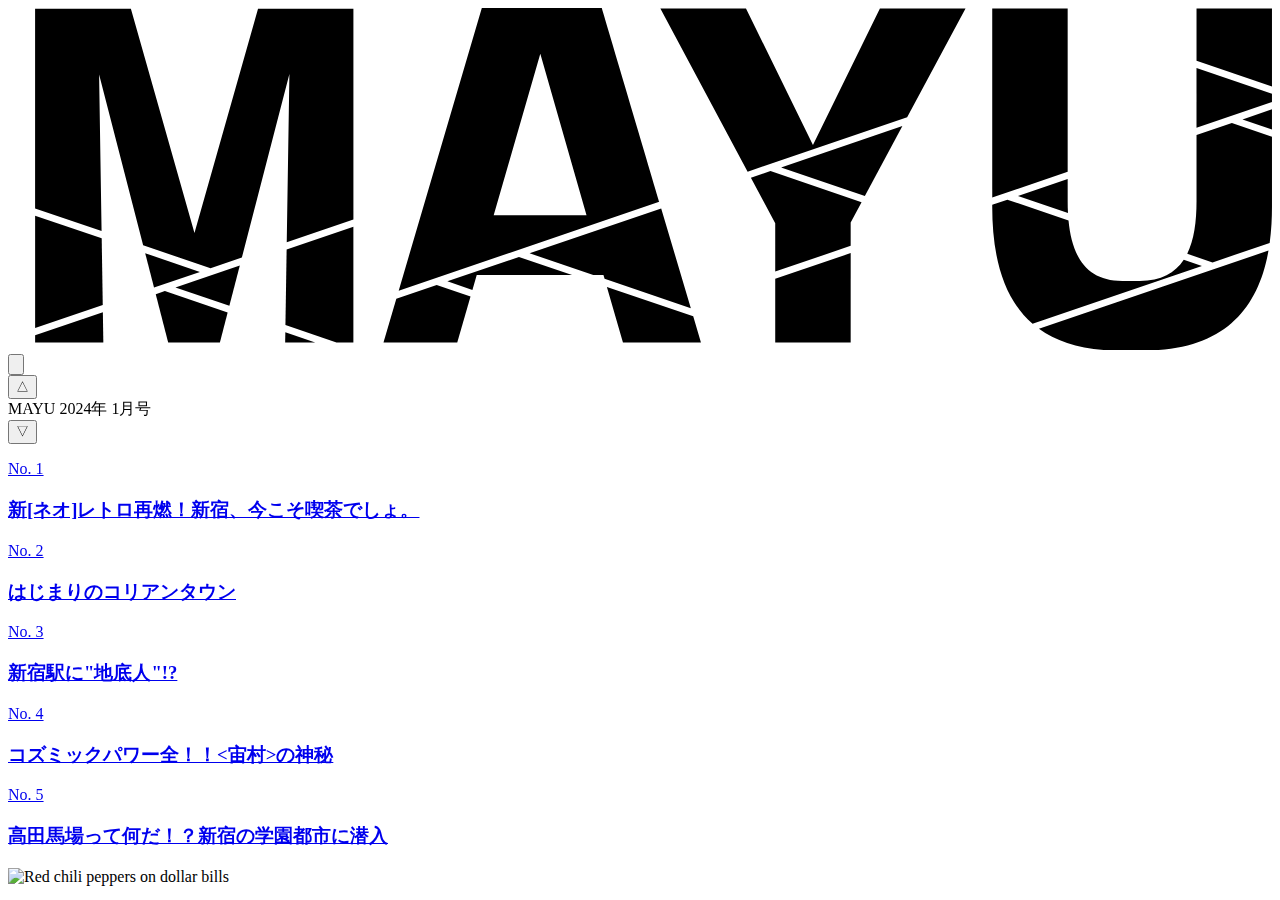
==== chi-tei.html @ 9734c928 "update" ====
<!DOCTYPE html>
<html lang="ja">
  <head>
    <meta charset="UTF-8" />
    <meta name="viewport" content="width=device-width, initial-scale=1.0" />
    <meta
      name="description"
      content="新[ネオ]レトロ再燃！新宿、今こそ喫茶でしょ。- MAYU"
    />
    <meta name="author" content="MAYU Editorial Team" />
    <meta
      name="keywords"
      content="新宿,カルチャー,ヒストリー,東京,ウェブマガジン,喫茶店"
    />
    <meta property="og:title" content="新[ネオ]レトロ再燃！新宿、今こそ喫茶でしょ。- MAYU" />
    <meta
      property="og:description"
      content="歌舞伎町 喫茶の今を巡る"
    />
    <meta property="og:type" content="article" />
    <title>新[ネオ]レトロ再燃！新宿、今こそ喫茶でしょ。- MAYU</title>
    <script src="https://cdn.tailwindcss.com"></script>
    <link rel="icon" href="/favicon/logo04.svg" type="image/svg+xml" />
    <link rel="stylesheet" href="css/style.css" />
  </head>
  <body>
    <!-- Outer container with center alignment -->
    <div class="min-h-screen flex justify-center box-border relative overflow-x-hidden">
      <!-- Main container with fixed width -->
      <div class="w-[1440px] relative bg-[url('/images/worn-dots.png')] bg-repeat bg-auto isolation">
        
        <!-- Sticky Header -->
        <header class="sticky top-0 w-full bg-white shadow-[0_4px_4px_0_rgba(0,0,0,0.25)] z-[100]">
          <!-- Main header content -->
          <div class="relative transition-colors duration-300">
            <!-- MAYU Logo and menu button container -->
            <div class="flex h-16 items-center justify-between">
              <!-- Logo and menu button content -->
              <div class="flex h-16 items-center justify-between max-w-[1350px] mx-auto">
                <!-- MAYU Logo -->
                <svg id="_レイヤー_2" 
                  class="w-[160px] h-[44px] transition-colors duration-300 fill-black mx-auto"
                  data-name="レイヤー_2"
                  xmlns="http://www.w3.org/2000/svg"
                  viewBox="0 0 1106.05 299.68"
                >
                  <g id="_レイヤー_1-2" data-name="レイヤー_1">
                    <g>
                      <polygon points="193.71 260.65 202.85 225.35 146.54 244.56 193.71 260.65"/>
                      <polygon points="137.24 247.73 129.29 250.45 140.17 292.63 185.42 292.63 192.2 266.48 137.25 247.73 137.24 247.73"/>
                      <polygon points="120.04 214.56 127.79 244.62 167.96 230.91 120.04 214.56"/>
                      <polygon points="23.71 286.47 23.71 292.63 83.43 292.63 83.01 266.23 23.71 286.47"/>
                      <polygon points="81.99 201.58 23.71 181.7 23.71 280.12 82.91 259.93 81.99 201.58"/>
                      <polygon points="242.78 277.4 287.42 292.63 302.25 292.63 302.25 191.44 243.82 211.37 242.78 277.4"/>
                      <polygon points="242.54 292.63 268.84 292.63 242.68 283.71 242.54 292.63"/>
                      <polygon points="163.17 196.94 107.53 .74 23.71 .74 23.71 175.36 81.89 195.21 79.72 58.23 118.25 207.62 177.24 227.75 204.65 218.4 246.25 57.86 243.92 205 302.25 185.1 302.25 .74 218.8 .74 163.17 196.94"/>
                      <path d="M519.58,0h-104.96l-72.74,247.37,228-77.78h0S519.58,0,519.58,0ZM425,181.37l40.8-141.31,40.43,141.31h-81.23Z"/>
                      <polygon points="571.58 175.34 456.41 214.64 512.16 233.66 521.06 233.66 522.04 237.03 597.52 262.78 571.58 175.34"/>
                      <polygon points="524.07 244.06 537.81 291.52 538.13 292.63 606.37 292.63 599.61 269.83 524.07 244.06"/>
                      <polygon points="384.44 239.2 406.4 246.69 410.17 233.66 493.59 233.66 447.12 217.81 384.44 239.2"/>
                      <polygon points="339.81 254.42 328.57 292.63 393.11 292.63 404.73 252.46 375.14 242.37 339.81 254.42"/>
                      <polygon points="650.07 148.56 671.37 188.41 671.37 230.66 737.39 208.14 737.39 187.67 746.92 169.91 667.22 142.72 650.07 148.56"/>
                      <polygon points="671.37 292.63 737.39 292.63 737.39 214.48 671.37 237 671.37 292.63"/>
                      <polygon points="749.8 164.55 782.65 103.33 676.51 139.54 749.8 164.55"/>
                      <polygon points="704.38 119.8 645.78 .37 570.86 .37 647.21 143.2 786.81 95.57 837.9 .37 762.98 .37 704.38 119.8"/>
                      <path d="M883.8,164.53l43.74,14.92c-.18-3.35-.26-6.8-.26-10.32v-19.44l-43.48,14.84Z"/>
                      <polygon points="927.28 .37 861.26 .37 861.26 165.87 927.28 143.35 927.28 .37"/>
                      <path d="M971.04,299.68h23.37c69.61,0,99.66-36.41,108.59-87.43l-200.87,68.53c16.55,12,39.01,18.9,68.91,18.9Z"/>
                      <polygon points="1040.03 .37 1040.03 46.2 1106.05 68.72 1106.05 .37 1040.03 .37"/>
                      <path d="M1028.88,220.37c-7.59,11.54-19.77,18.48-38.55,18.48h-15.21c-31.67,0-44.14-21.64-47.1-52.9l-53.51-18.25-13.25,4.52v1.73c0,42.52,9.14,79.72,35.29,102.39l148.21-50.56-15.88-5.41Z"/>
                      <path d="M1040.03,111.22v57.91c0,17.8-2.13,33.78-8.12,45.93l22.14,7.55,49.99-17.05h0c1.39-10.09,2.01-20.67,2.01-31.61v-61.31l-35.08-11.97-30.94,10.55Z"/>
                      <polygon points="1106.05 106.3 1106.05 88.7 1080.27 97.5 1106.05 106.3"/>
                      <polygon points="1040.03 104.88 1106.05 82.36 1106.05 75.07 1040.03 52.54 1040.03 104.88"/>
                    </g>
                  </g>
                </svg>
              </div>

              <!-- Menu Button -->
              <button
                class="absolute right-0 top-1/2 -translate-y-1/2 h-[64px] p-4 bg-white transition-colors duration-300"
                aria-label="Toggle Navigation Menu"
                aria-expanded="false"
              >
                <svg
                  class="w-8 h-8 transition-colors duration-300"
                  viewBox="0 0 403.49 403.49"
                  xmlns="http://www.w3.org/2000/svg"
                  aria-hidden="true"
                  focusable="false"
                >
                  <g>
                    <rect width="403.49" height="80.7" />
                    <rect y="161.4" width="403.49" height="80.69" />
                    <rect y="322.79" width="403.49" height="80.7" />
                  </g>
                </svg>
              </button>
            </div>

            <!-- Menu overlay -->
            <div id="menuOverlay" 
                 class="absolute w-full bg-black opacity-0 invisible transition-all duration-300 ease-in-out 
                 pointer-events-none [&.active]:pointer-events-auto [&.active]:opacity-100 [&.active]:visible">
              <!-- Menu content -->
              <div class="max-h-[calc(100vh-64px)] mx-auto overflow-y-auto">
                <!-- Content wrapper -->
                <div class="min-h-[calc(100vh-64px)] flex items-center">
                  <!-- Left Side - with max-width container -->
                  <div class="w-[432px] px-16 text-white flex items-center justify-center">
                    <div class="text-center">
                      <button class="flex items-center justify-center w-[40px] h-[40px] mx-auto mb-16 transition-transform hover:scale-110">
                        <span class="text-[48px] leading-none text-white">△</span>
                      </button>
                      <div class="inline-flex whitespace-nowrap group transition-colors hover:bg-white">
                        <span class="text-[40px] font-dotgothic16 transition-colors group-hover:text-[#003BFF]">MAYU</span>
                        <span class="text-[40px] font-dotgothic16 ml-4 transition-colors group-hover:text-[#003BFF]">2024年</span>
                        <span class="text-[40px] font-dotgothic16 ml-4 transition-colors group-hover:text-[#003BFF]">1月号</span>
                      </div>
                      <button class="flex items-center justify-center w-[40px] h-[40px] mx-auto mt-16 transition-transform hover:scale-110">
                        <span class="text-[48px] leading-none text-white">▽</span>
                      </button>
                    </div>
                  </div>

                  <!-- Right Side - adjusted width -->
                  <div class="flex-1 min-h-[calc(100vh-64px)] bg-white bg-[url('/images/worn-dots.png')] bg-repeat bg-auto relative">
                    <!-- Background image container -->
                    <div class="absolute inset-0 transition-opacity duration-300">
                      <!-- Individual background images -->
                      <div class="absolute inset-0 opacity-0 transition-opacity duration-300 bg-cover bg-center bg-no-repeat [&.active]:opacity-100" 
                           data-article="1" 
                           style="background-image: url('/image/menu-visual/menu_article_01.jpg');">
                      </div>
                      <div class="absolute inset-0 opacity-0 transition-opacity duration-300 bg-cover bg-center bg-no-repeat [&.active]:opacity-100" 
                           data-article="2" 
                           style="background-image: url('/image/menu-visual/menu_article_02.jpg');">
                      </div>
                      <div class="absolute inset-0 opacity-0 transition-opacity duration-300 bg-cover bg-center bg-no-repeat [&.active]:opacity-100" 
                           data-article="3" 
                           style="background-image: url('/image/menu-visual/menu_article_03.jpg');">
                      </div>
                      <div class="absolute inset-0 opacity-0 transition-opacity duration-300 bg-cover bg-center bg-no-repeat [&.active]:opacity-100" 
                           data-article="4" 
                           style="background-image: url('/image/menu-visual/menu_article_04.jpg');">
                      </div>
                      <div class="absolute inset-0 opacity-0 transition-opacity duration-300 bg-cover bg-center bg-no-repeat [&.active]:opacity-100" 
                           data-article="5" 
                           style="background-image: url('/image/menu-visual/menu_article_05.jpg');">
                      </div>
                    </div>

                    <!-- Inner content with padding -->
                    <div class="py-12 px-8 relative z-10 h-[600px]">
                      <div class="articles-wrapper relative">
                        <!-- Article 1 -->
                        <div class="article-item absolute w-full transition-all duration-300" 
                             style="top: 0;"
                             data-article="1">
                          <a href="/articles/neo-retro-coffee.html" 
                             class="inline-block group cursor-pointer" 
                             data-hover-trigger="1">
                            <p class="text-[20px] mb-4">
                              <span class="bg-black text-white inline-block px-2 transition-colors group-hover:bg-white group-hover:text-[#003BFF]">No. 1</span>
                            </p>
                            <h3 class="text-[32px] font-dotgothic16 text-white bg-black inline-block transition-colors group-hover:bg-white group-hover:text-[#003BFF]">
                              新[ネオ]レトロ再燃！新宿、今こそ喫茶でしょ。
                            </h3>
                          </a>
                        </div>

                        <!-- Article 2 -->
                        <div class="article-item absolute w-full transition-all duration-300" 
                             style="top: 168px;"
                             data-article="2">
                          <a href="/articles/korean-town.html" 
                             class="inline-block group cursor-pointer" 
                             data-hover-trigger="2">
                            <p class="text-[20px] mb-4">
                              <span class="bg-black text-white inline-block px-2 transition-colors group-hover:bg-white group-hover:text-[#003BFF]">No. 2</span>
                            </p>
                            <h3 class="text-[32px] font-dotgothic16 text-white bg-black inline-block transition-colors group-hover:bg-white group-hover:text-[#003BFF]">
                              はじまりのコリアンタウン
                            </h3>
                          </a>
                        </div>

                        <!-- Article 3 -->
                        <div class="article-item absolute w-full transition-all duration-300" 
                             style="top: 336px;"
                             data-article="3">
                          <a href="/articles/underground-people.html" 
                             class="inline-block group cursor-pointer" 
                             data-hover-trigger="3">
                            <p class="text-[20px] mb-4">
                              <span class="bg-black text-white inline-block px-2 transition-colors group-hover:bg-white group-hover:text-[#003BFF]">No. 3</span>
                            </p>
                            <h3 class="text-[32px] font-dotgothic16 text-white bg-black inline-block transition-colors group-hover:bg-white group-hover:text-[#003BFF]">
                              新宿駅に"地底人"!?
                            </h3>
                          </a>
                        </div>

                        <!-- Article 4 -->
                        <div class="article-item absolute w-full transition-all duration-300" 
                             style="top: 504px;"
                             data-article="4">
                          <a href="/articles/cosmic-power.html" 
                             class="inline-block group cursor-pointer" 
                             data-hover-trigger="4">
                            <p class="text-[20px] mb-4">
                              <span class="bg-black text-white inline-block px-2 transition-colors group-hover:bg-white group-hover:text-[#003BFF]">No. 4</span>
                            </p>
                            <h3 class="text-[32px] font-dotgothic16 text-white bg-black inline-block transition-colors group-hover:bg-white group-hover:text-[#003BFF]">
                              コズミックパワー全！！<宙村>の神秘
                            </h3>
                          </a>
                        </div>

                        <!-- Article 5 -->
                        <div class="article-item absolute w-full transition-all duration-300 opacity-0 pointer-events-none hidden" 
                             style="top: 504px;"
                             data-article="5" 
                             id="article5">
                          <a href="/articles/takadanobaba.html" 
                             class="inline-block group cursor-pointer" 
                             data-hover-trigger="5">
                            <p class="text-[20px] mb-4">
                              <span class="bg-black text-white inline-block px-2 transition-colors group-hover:bg-white group-hover:text-[#003BFF]">No. 5</span>
                            </p>
                            <h3 class="text-[32px] font-dotgothic16 text-white bg-black inline-block transition-colors group-hover:bg-white group-hover:text-[#003BFF]">
                              高田馬場って何だ！？新宿の学園都市に潜入
                            </h3>
                          </a>
                        </div>
                      </div>
                    </div>
                  </div>
                </div>
              </div>
            </div>
          </div>
        </header>

        <!-- Hero Section -->
        <section class="w-[1440px] relative" aria-label="Hero Banner">
          <div class="relative w-full h-[664px]">
            <img 
              src="/images/hero-image.jpg" 
              alt="Red chili peppers on dollar bills" 
              class="w-full h-full object-cover"
            />
            <!-- Hero content overlay -->
            <div class="absolute inset-0 bg-black/50">
              <!-- Hero content will go here -->
            </div>
          </div>
        </section>

        <!-- Main Content -->
        <main class="mt-4">
          <!-- Content sections will be added here based on your spacing requirements -->
        </main>

      </div>
    </div>
    <!-- JS -->
    <script src="js/dropdown-menu.js"></script>
  </body>
</html>
---- css/style.css ----
@import url('https://fonts.googleapis.com/css2?family=DotGothic16&display=swap');

.dotgothic16-regular {
    font-family: "DotGothic16", serif;
    font-weight: 400;
    font-style: normal;
}

.menu-open {
  overflow: hidden;
}

#menuOverlay {
  backface-visibility: hidden;
  -webkit-backface-visibility: hidden;
}

/* Optional: Add smooth scrolling to the menu content */
#menuOverlay .max-w-\[1440px\] {
  scrollbar-width: thin;
  scrollbar-color: rgba(255, 255, 255, 0.3) transparent;
}

#menuOverlay .max-w-\[1440px\]::-webkit-scrollbar {
  width: 6px;
}

#menuOverlay .max-w-\[1440px\]::-webkit-scrollbar-track {
  background: transparent;
}

#menuOverlay .max-w-\[1440px\]::-webkit-scrollbar-thumb {
  background-color: rgba(255, 255, 255, 0.3);
  border-radius: 3px;
}
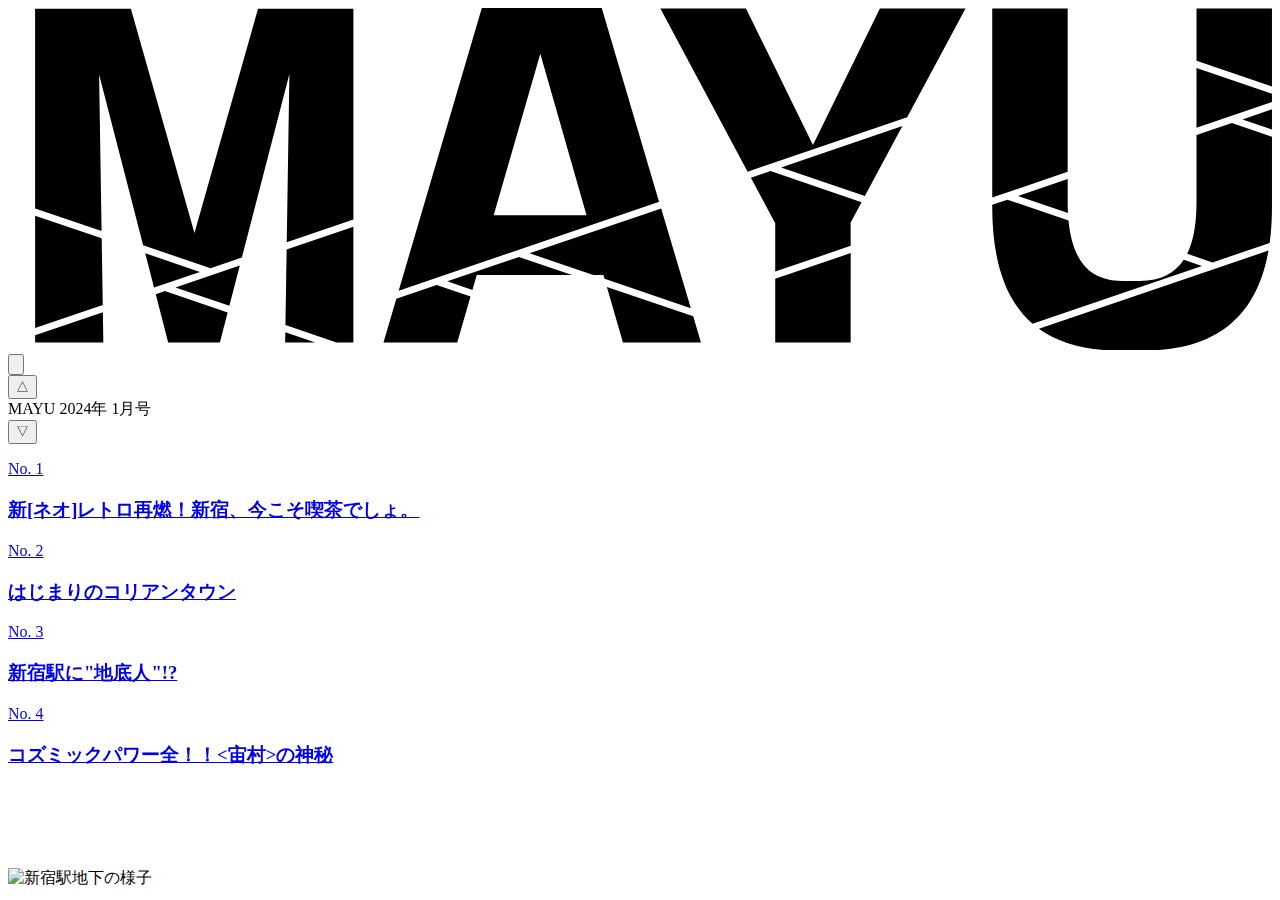
==== commit f080e27d: "update" ====
--- a/chi-tei.html
+++ b/chi-tei.html
@@ -5,20 +5,20 @@
     <meta name="viewport" content="width=device-width, initial-scale=1.0" />
     <meta
       name="description"
-      content="新[ネオ]レトロ再燃！新宿、今こそ喫茶でしょ。- MAYU"
+      content="新宿駅に"地底人"!? - MAYU"
     />
     <meta name="author" content="MAYU Editorial Team" />
     <meta
       name="keywords"
-      content="新宿,カルチャー,ヒストリー,東京,ウェブマガジン,喫茶店"
+      content="新宿,カルチャー,ヒストリー,東京,ウェブマガジン,地底人,新宿駅"
     />
-    <meta property="og:title" content="新[ネオ]レトロ再燃！新宿、今こそ喫茶でしょ。- MAYU" />
+    <meta property="og:title" content="新宿駅に"地底人"!? - MAYU" />
     <meta
       property="og:description"
-      content="歌舞伎町 喫茶の今を巡る"
+      content="60'sヒッピー族と�ーテン族と新宿の地下"
     />
     <meta property="og:type" content="article" />
-    <title>新[ネオ]レトロ再燃！新宿、今こそ喫茶でしょ。- MAYU</title>
+    <title>新宿駅に"地底人"!? - MAYU</title>
     <script src="https://cdn.tailwindcss.com"></script>
     <link rel="icon" href="/favicon/logo04.svg" type="image/svg+xml" />
     <link rel="stylesheet" href="css/style.css" />
@@ -157,7 +157,7 @@
                         <div class="article-item absolute w-full transition-all duration-300" 
                              style="top: 0;"
                              data-article="1">
-                          <a href="/articles/neo-retro-coffee.html" 
+                          <a href="/neo-retro.html" 
                              class="inline-block group cursor-pointer" 
                              data-hover-trigger="1">
                             <p class="text-[20px] mb-4">
@@ -173,7 +173,7 @@
                         <div class="article-item absolute w-full transition-all duration-300" 
                              style="top: 168px;"
                              data-article="2">
-                          <a href="/articles/korean-town.html" 
+                          <a href="/shin-okubo.html" 
                              class="inline-block group cursor-pointer" 
                              data-hover-trigger="2">
                             <p class="text-[20px] mb-4">
@@ -189,7 +189,7 @@
                         <div class="article-item absolute w-full transition-all duration-300" 
                              style="top: 336px;"
                              data-article="3">
-                          <a href="/articles/underground-people.html" 
+                          <a href="/chi-tei.html" 
                              class="inline-block group cursor-pointer" 
                              data-hover-trigger="3">
                             <p class="text-[20px] mb-4">
@@ -205,7 +205,7 @@
                         <div class="article-item absolute w-full transition-all duration-300" 
                              style="top: 504px;"
                              data-article="4">
-                          <a href="/articles/cosmic-power.html" 
+                          <a href="/uju-mura.html" 
                              class="inline-block group cursor-pointer" 
                              data-hover-trigger="4">
                             <p class="text-[20px] mb-4">
@@ -222,7 +222,7 @@
                              style="top: 504px;"
                              data-article="5" 
                              id="article5">
-                          <a href="/articles/takadanobaba.html" 
+                          <a href="/takadanobaba.html" 
                              class="inline-block group cursor-pointer" 
                              data-hover-trigger="5">
                             <p class="text-[20px] mb-4">
@@ -246,8 +246,8 @@
         <section class="w-[1440px] relative" aria-label="Hero Banner">
           <div class="relative w-full h-[664px]">
             <img 
-              src="/images/hero-image.jpg" 
-              alt="Red chili peppers on dollar bills" 
+              src="/images/chi-tei/hero.jpg" 
+              alt="新宿駅地下の様子" 
               class="w-full h-full object-cover"
             />
             <!-- Hero content overlay -->
--- a/css/style.css
+++ b/css/style.css
@@ -1,4 +1,8 @@
 @import url('https://fonts.googleapis.com/css2?family=DotGothic16&display=swap');
+
+* {
+  box-sizing: border-box;
+}
 
 .dotgothic16-regular {
     font-family: "DotGothic16", serif;
@@ -32,4 +36,18 @@
 #menuOverlay .max-w-\[1440px\]::-webkit-scrollbar-thumb {
   background-color: rgba(255, 255, 255, 0.3);
   border-radius: 3px;
+}
+
+/* Update the current page styles */
+.current-page-style {
+  background-color: white !important;
+  color: #003BFF !important;
+}
+
+[data-article].current-page {
+  opacity: 1;
+}
+
+[data-article].active {
+  opacity: 1;
 }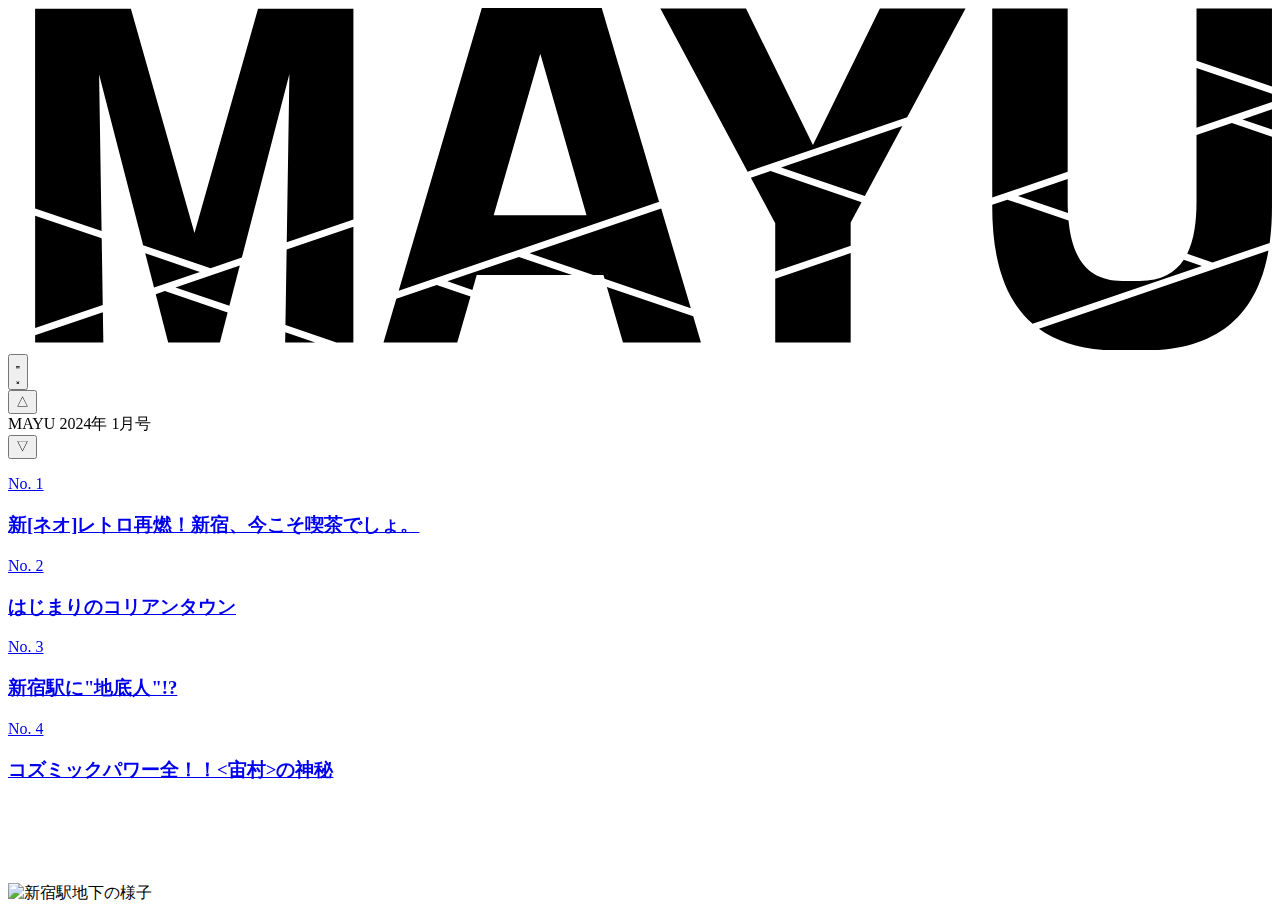
==== commit c95075b0: "update" ====
--- a/chi-tei.html
+++ b/chi-tei.html
@@ -82,8 +82,9 @@
                 aria-label="Toggle Navigation Menu"
                 aria-expanded="false"
               >
+                <!-- Original Menu Icon -->
                 <svg
-                  class="w-8 h-8 transition-colors duration-300"
+                  class="w-8 h-8 transition-colors duration-300 fill-black menu-icon"
                   viewBox="0 0 403.49 403.49"
                   xmlns="http://www.w3.org/2000/svg"
                   aria-hidden="true"
@@ -93,6 +94,22 @@
                     <rect width="403.49" height="80.7" />
                     <rect y="161.4" width="403.49" height="80.69" />
                     <rect y="322.79" width="403.49" height="80.7" />
+                  </g>
+                </svg>
+
+                <!-- Close Menu Icon -->
+                <svg
+                  class="w-8 h-8 transition-colors duration-300 fill-black menu-close-icon hidden"
+                  viewBox="0 0 403.49 403.49"
+                  xmlns="http://www.w3.org/2000/svg"
+                  aria-hidden="true"
+                  focusable="false"
+                >
+                  <g>
+                    <g>
+                      <rect x="161.39" y="0" width="80.7" height="403.49" transform="translate(-83.57 201.74) rotate(-45)"/>
+                      <rect x="0" y="161.39" width="403.49" height="80.7" transform="translate(-83.57 201.74) rotate(-45)"/>
+                    </g>
                   </g>
                 </svg>
               </button>
@@ -155,15 +172,20 @@
                       <div class="articles-wrapper relative">
                         <!-- Article 1 -->
                         <div class="article-item absolute w-full transition-all duration-300" 
-                             style="top: 0;"
+                             style="top: 0"
                              data-article="1">
                           <a href="/neo-retro.html" 
-                             class="inline-block group cursor-pointer" 
+                             class="inline-block group cursor-pointer transition-all duration-300"
+                             data-article-page="neo-retro"
                              data-hover-trigger="1">
                             <p class="text-[20px] mb-4">
-                              <span class="bg-black text-white inline-block px-2 transition-colors group-hover:bg-white group-hover:text-[#003BFF]">No. 1</span>
-                            </p>
-                            <h3 class="text-[32px] font-dotgothic16 text-white bg-black inline-block transition-colors group-hover:bg-white group-hover:text-[#003BFF]">
+                              <span class="bg-black text-white inline-block px-2 transition-colors 
+                                           group-hover:bg-white group-hover:text-[#003BFF]">
+                                No. 1
+                              </span>
+                            </p>
+                            <h3 class="text-[32px] font-dotgothic16 text-white bg-black inline-block 
+                                       transition-colors group-hover:bg-white group-hover:text-[#003BFF]">
                               新[ネオ]レトロ再燃！新宿、今こそ喫茶でしょ。
                             </h3>
                           </a>
@@ -171,10 +193,11 @@
 
                         <!-- Article 2 -->
                         <div class="article-item absolute w-full transition-all duration-300" 
-                             style="top: 168px;"
+                             style="top: 168px"
                              data-article="2">
                           <a href="/shin-okubo.html" 
-                             class="inline-block group cursor-pointer" 
+                             class="inline-block group cursor-pointer transition-all duration-300"
+                             data-article-page="shin-okubo"
                              data-hover-trigger="2">
                             <p class="text-[20px] mb-4">
                               <span class="bg-black text-white inline-block px-2 transition-colors group-hover:bg-white group-hover:text-[#003BFF]">No. 2</span>
@@ -187,10 +210,11 @@
 
                         <!-- Article 3 -->
                         <div class="article-item absolute w-full transition-all duration-300" 
-                             style="top: 336px;"
+                             style="top: 336px"
                              data-article="3">
                           <a href="/chi-tei.html" 
-                             class="inline-block group cursor-pointer" 
+                             class="inline-block group cursor-pointer transition-all duration-300"
+                             data-article-page="chi-tei"
                              data-hover-trigger="3">
                             <p class="text-[20px] mb-4">
                               <span class="bg-black text-white inline-block px-2 transition-colors group-hover:bg-white group-hover:text-[#003BFF]">No. 3</span>
@@ -203,10 +227,11 @@
 
                         <!-- Article 4 -->
                         <div class="article-item absolute w-full transition-all duration-300" 
-                             style="top: 504px;"
+                             style="top: 504px"
                              data-article="4">
                           <a href="/uju-mura.html" 
-                             class="inline-block group cursor-pointer" 
+                             class="inline-block group cursor-pointer transition-all duration-300"
+                             data-article-page="uju-mura"
                              data-hover-trigger="4">
                             <p class="text-[20px] mb-4">
                               <span class="bg-black text-white inline-block px-2 transition-colors group-hover:bg-white group-hover:text-[#003BFF]">No. 4</span>
@@ -219,11 +244,12 @@
 
                         <!-- Article 5 -->
                         <div class="article-item absolute w-full transition-all duration-300 opacity-0 pointer-events-none hidden" 
-                             style="top: 504px;"
+                             style="top: 504px"
                              data-article="5" 
                              id="article5">
                           <a href="/takadanobaba.html" 
-                             class="inline-block group cursor-pointer" 
+                             class="inline-block group cursor-pointer transition-all duration-300"
+                             data-article-page="takadanobaba"
                              data-hover-trigger="5">
                             <p class="text-[20px] mb-4">
                               <span class="bg-black text-white inline-block px-2 transition-colors group-hover:bg-white group-hover:text-[#003BFF]">No. 5</span>
--- a/css/style.css
+++ b/css/style.css
@@ -38,16 +38,74 @@
   border-radius: 3px;
 }
 
-/* Update the current page styles */
-.current-page-style {
-  background-color: white !important;
-  color: #003BFF !important;
+/* Update these styles */
+.section-1-hover {
+  position: relative;
 }
 
-[data-article].current-page {
-  opacity: 1;
+/* Target both the hovered class and group-hover classes */
+.section-1-hover .right-image-container:hover ~ .text-container .dotgothic16-regular,
+.section-1-hover .right-image-container:hover [class*="group-hover"] {
+  --tw-bg-opacity: 1 !important;
+  background-color: rgb(255 255 255 / var(--tw-bg-opacity)) !important;
+  --tw-text-opacity: 1 !important;
+  color: rgb(0 59 255 / var(--tw-text-opacity)) !important;
 }
 
-[data-article].active {
+/* Ensure smooth transitions */
+.section-1-hover .dotgothic16-regular {
+  transition: all 0.3s ease;
+}
+
+.hovered {
+  background-color: white;
+  color: #003BFF;
+  transition: all 0.3s ease;
+}
+
+header {
+  transition: opacity 0.5s ease, transform 0.5s ease;
+}
+
+header.visible {
   opacity: 1;
+  transform: translate(-50%, 0);
+}
+
+.menu-overlay {
+  transition: opacity 0.3s ease, visibility 0.3s ease;
+}
+
+.menu-overlay.active {
+  opacity: 1;
+  visibility: visible;
+}
+
+/* Add SVG-specific transitions */
+#_レイヤー_2 {
+  transition: fill 0.3s ease;
+}
+
+/* Update header styles */
+header > div {
+  transition: background-color 0.3s ease;
+}
+
+/* Menu button styles */
+[aria-label="Toggle Navigation Menu"] {
+  transition: background-color 0.3s ease;
+}
+
+[aria-label="Toggle Navigation Menu"] svg {
+  transition: fill 0.3s ease;
+}
+
+/* Add to existing styles */
+.article-page [data-article-page] {
+  transition: all 0.3s ease;
+}
+
+/* Ensure no interference with carousel or other components */
+.article-page [data-article-page].pointer-events-none {
+  cursor: default;
 }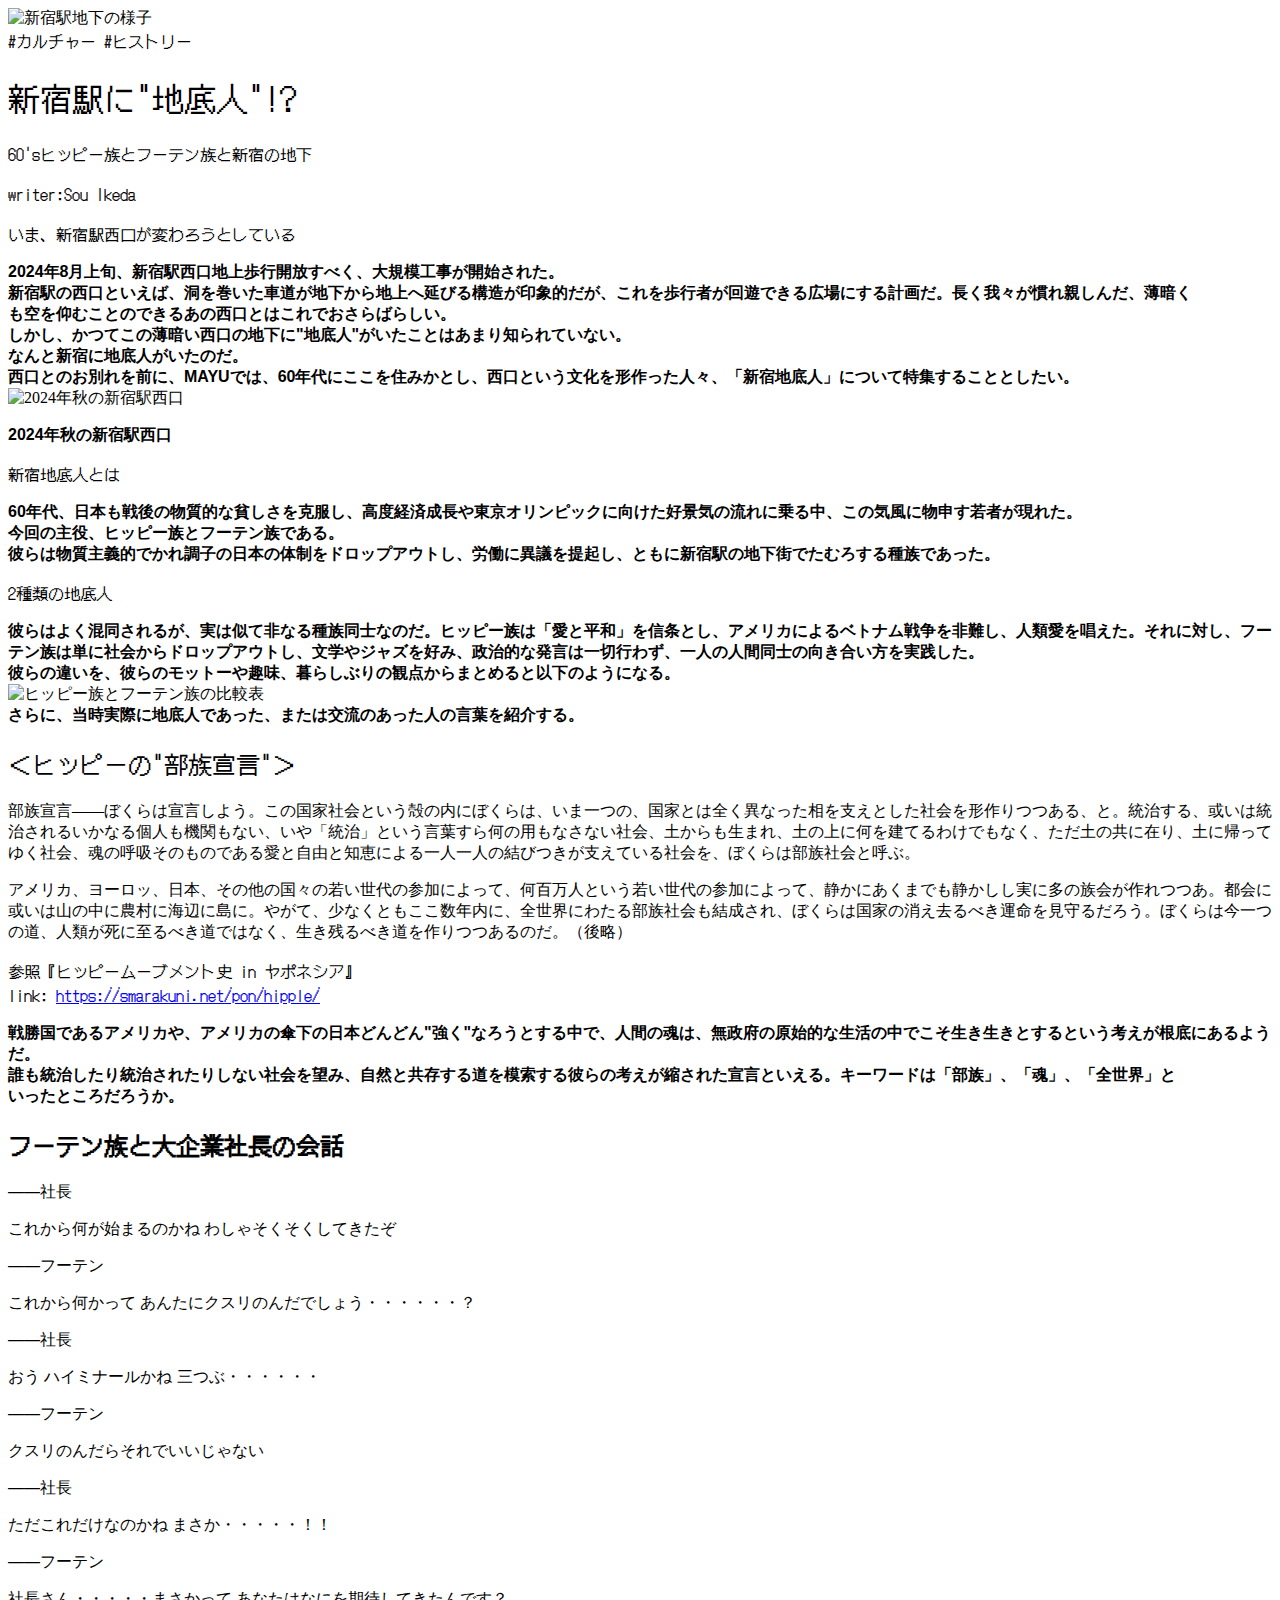
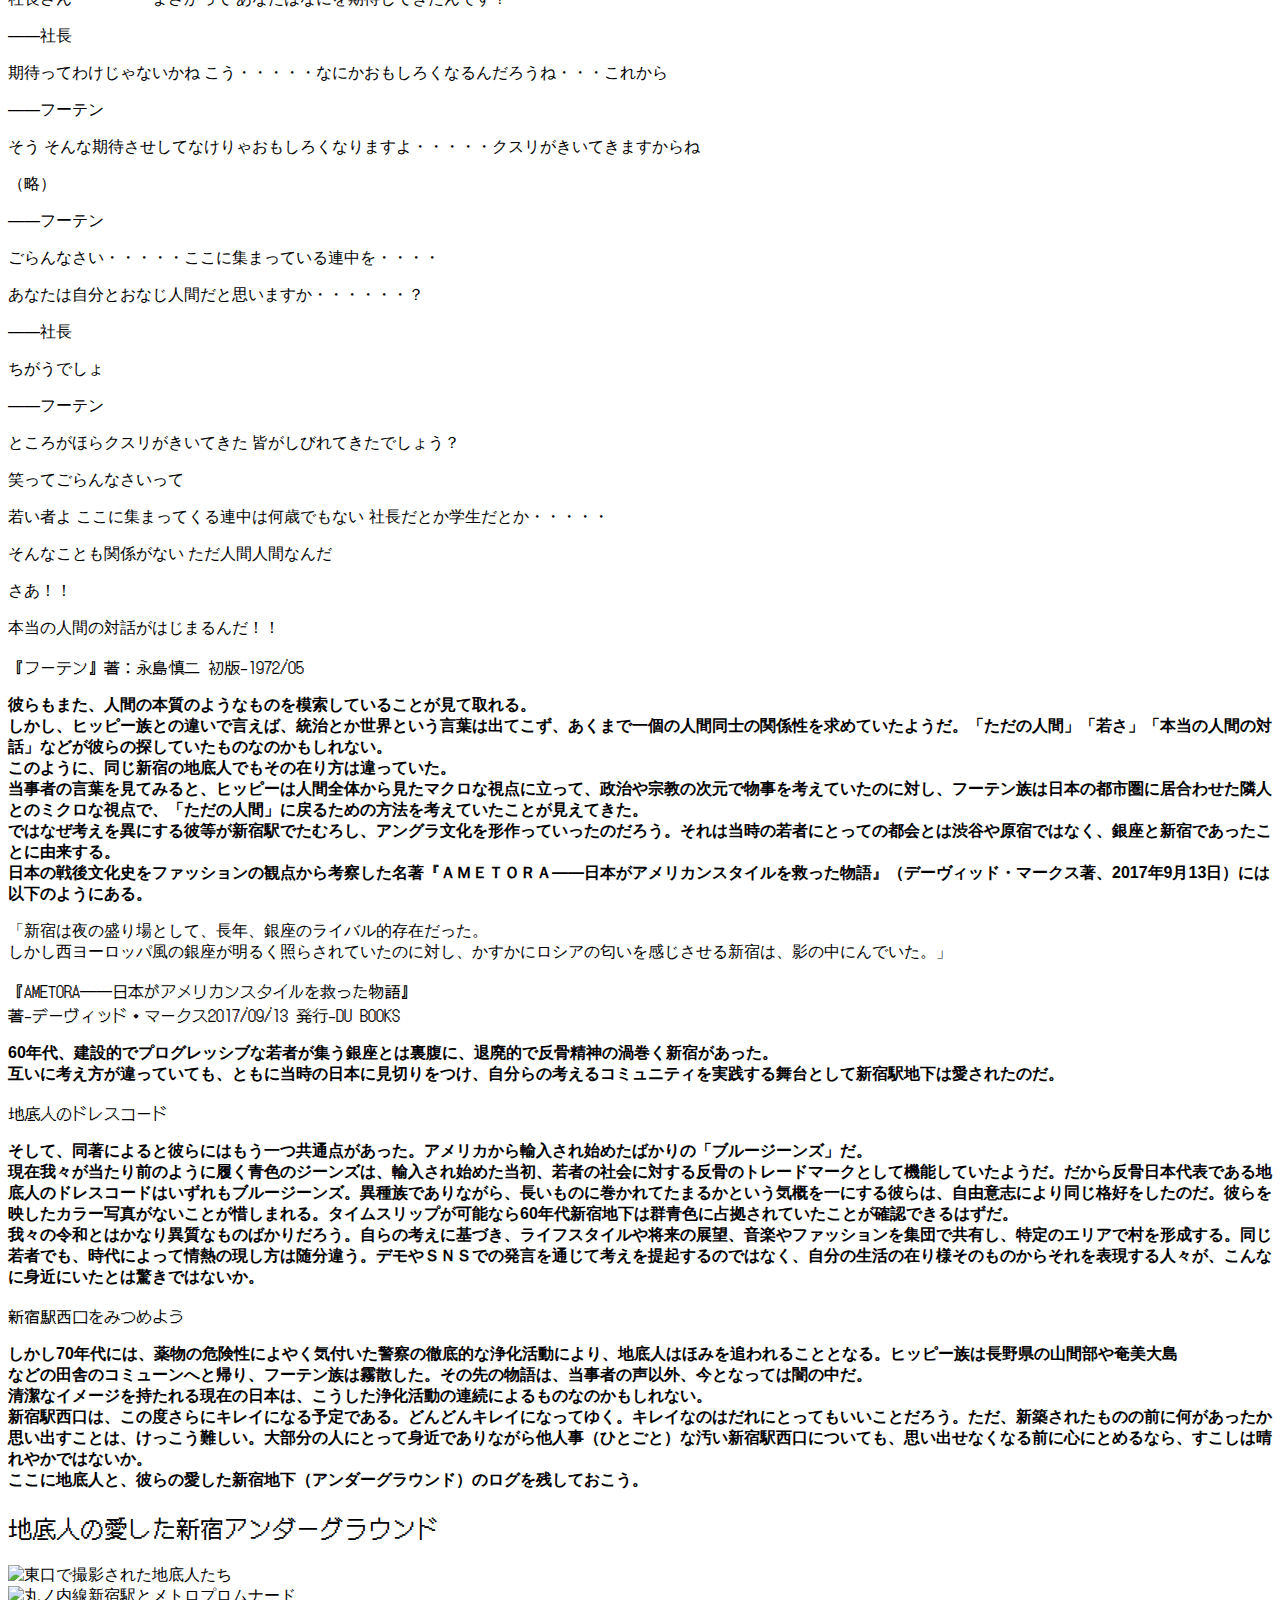
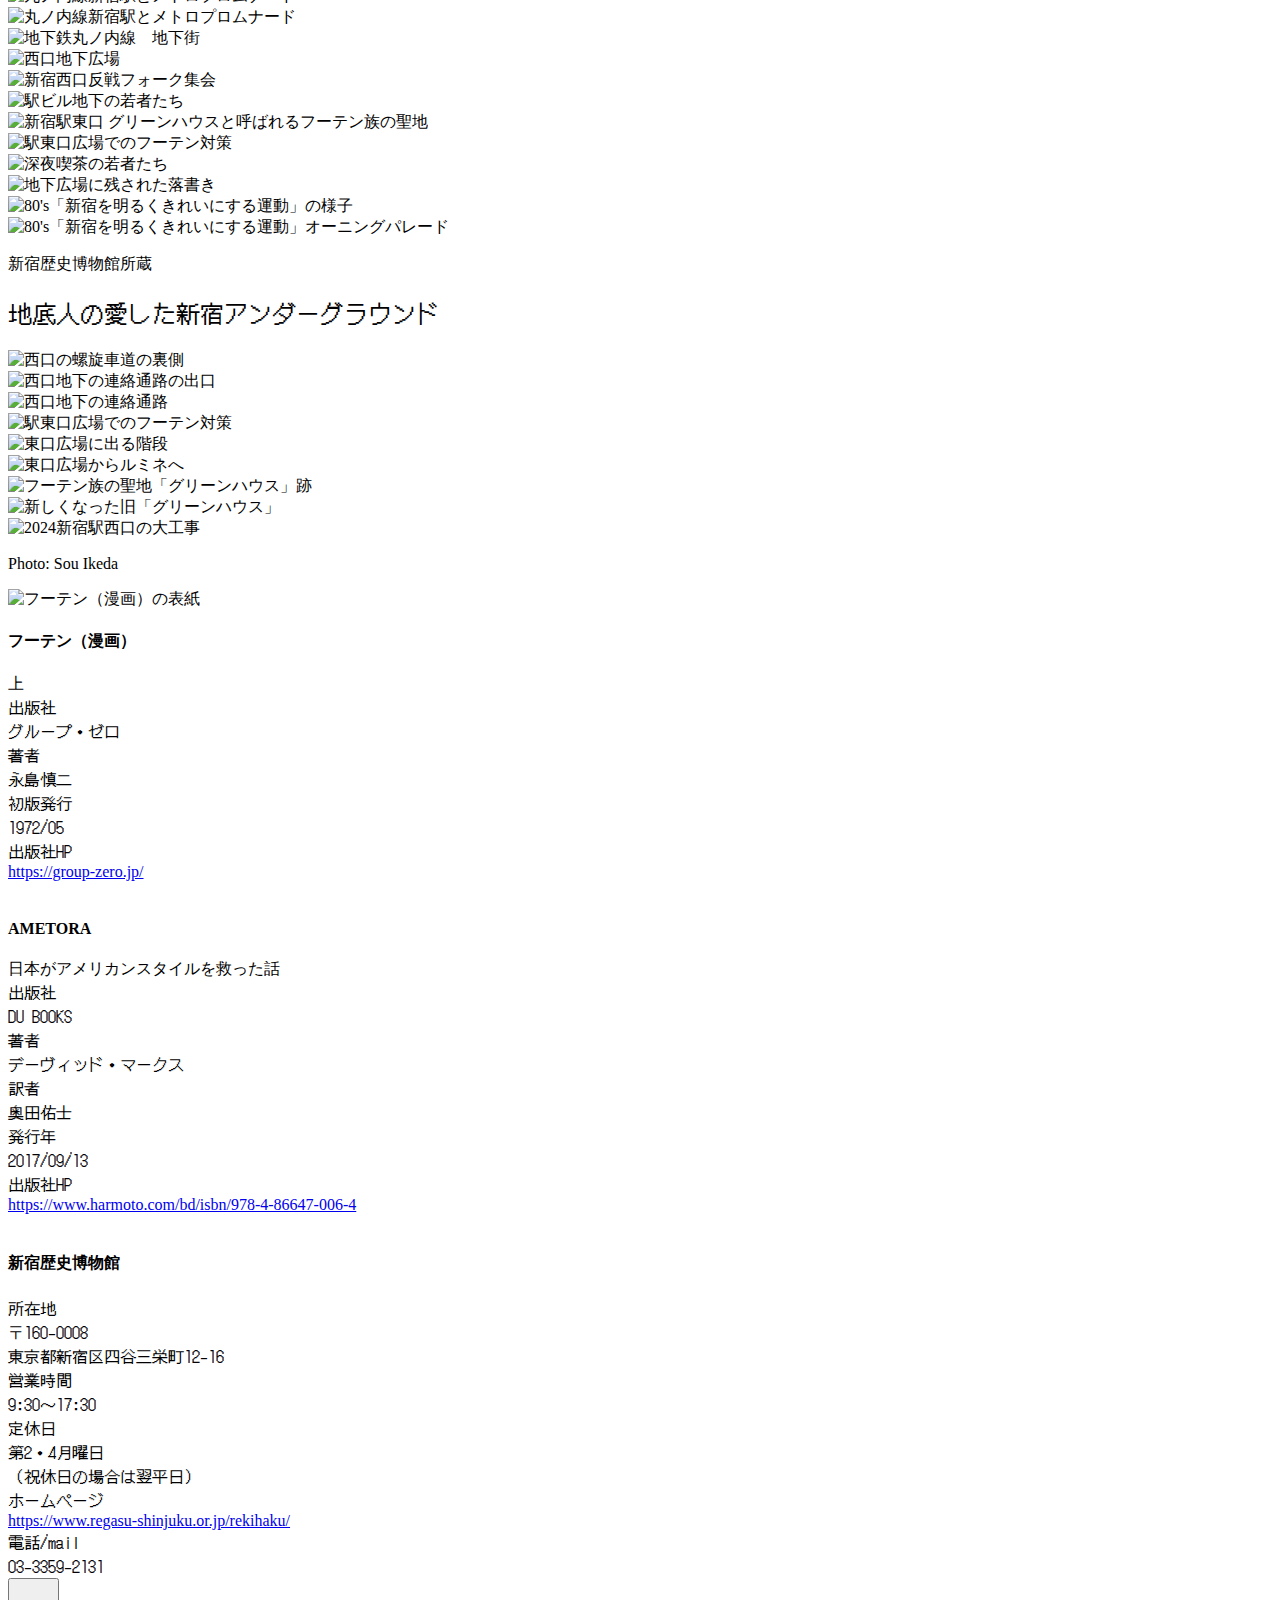
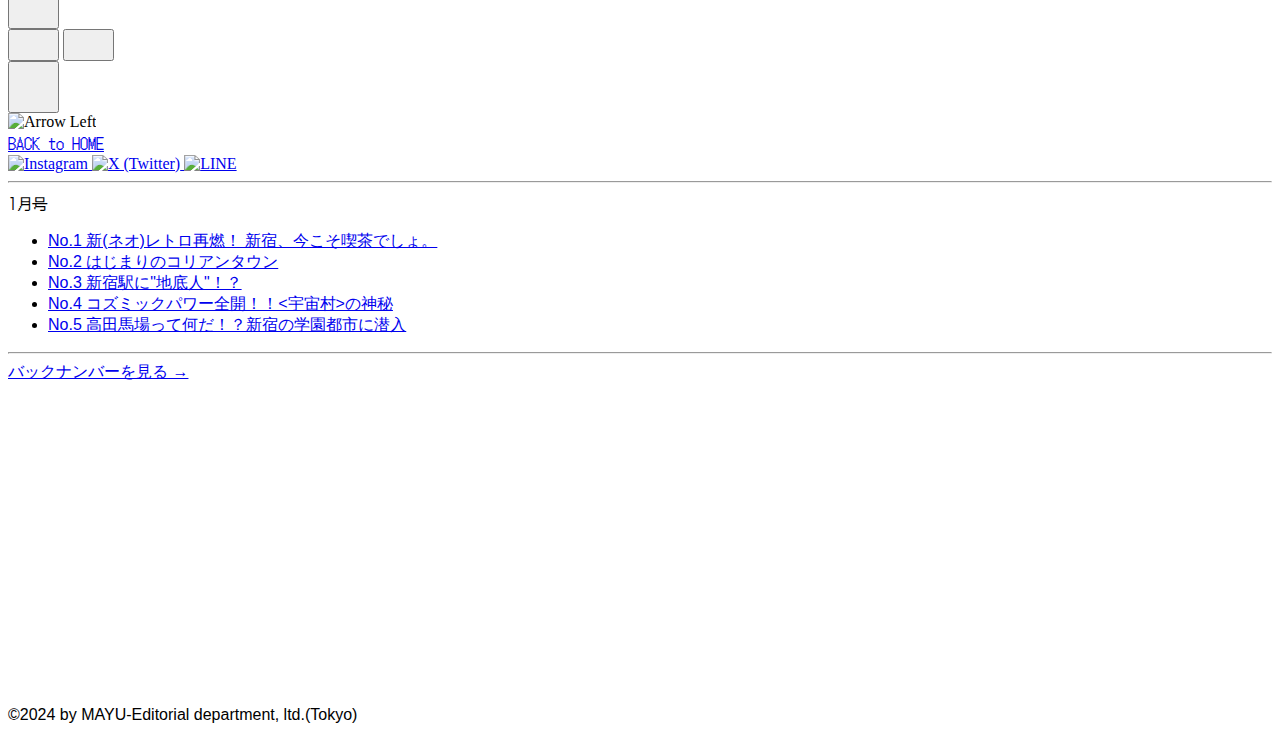
==== commit 55503a3d: "update" ====
--- a/chi-tei.html
+++ b/chi-tei.html
@@ -1,260 +1,235 @@
 <!DOCTYPE html>
 <html lang="ja">
-  <head>
-    <meta charset="UTF-8" />
-    <meta name="viewport" content="width=device-width, initial-scale=1.0" />
-    <meta
-      name="description"
-      content="新宿駅に"地底人"!? - MAYU"
-    />
-    <meta name="author" content="MAYU Editorial Team" />
-    <meta
-      name="keywords"
-      content="新宿,カルチャー,ヒストリー,東京,ウェブマガジン,地底人,新宿駅"
-    />
-    <meta property="og:title" content="新宿駅に"地底人"!? - MAYU" />
-    <meta
-      property="og:description"
-      content="60'sヒッピー族と�ーテン族と新宿の地下"
-    />
-    <meta property="og:type" content="article" />
-    <title>新宿駅に"地底人"!? - MAYU</title>
-    <script src="https://cdn.tailwindcss.com"></script>
-    <link rel="icon" href="/favicon/logo04.svg" type="image/svg+xml" />
-    <link rel="stylesheet" href="css/style.css" />
-  </head>
-  <body>
-    <!-- Outer container with center alignment -->
-    <div class="min-h-screen flex justify-center box-border relative overflow-x-hidden">
-      <!-- Main container with fixed width -->
-      <div class="w-[1440px] relative bg-[url('/images/worn-dots.png')] bg-repeat bg-auto isolation">
-        
-        <!-- Sticky Header -->
-        <header class="sticky top-0 w-full bg-white shadow-[0_4px_4px_0_rgba(0,0,0,0.25)] z-[100]">
-          <!-- Main header content -->
-          <div class="relative transition-colors duration-300">
-            <!-- MAYU Logo and menu button container -->
-            <div class="flex h-16 items-center justify-between">
-              <!-- Logo and menu button content -->
-              <div class="flex h-16 items-center justify-between max-w-[1350px] mx-auto">
-                <!-- MAYU Logo -->
-                <svg id="_レイヤー_2" 
-                  class="w-[160px] h-[44px] transition-colors duration-300 fill-black mx-auto"
-                  data-name="レイヤー_2"
-                  xmlns="http://www.w3.org/2000/svg"
-                  viewBox="0 0 1106.05 299.68"
-                >
-                  <g id="_レイヤー_1-2" data-name="レイヤー_1">
-                    <g>
-                      <polygon points="193.71 260.65 202.85 225.35 146.54 244.56 193.71 260.65"/>
-                      <polygon points="137.24 247.73 129.29 250.45 140.17 292.63 185.42 292.63 192.2 266.48 137.25 247.73 137.24 247.73"/>
-                      <polygon points="120.04 214.56 127.79 244.62 167.96 230.91 120.04 214.56"/>
-                      <polygon points="23.71 286.47 23.71 292.63 83.43 292.63 83.01 266.23 23.71 286.47"/>
-                      <polygon points="81.99 201.58 23.71 181.7 23.71 280.12 82.91 259.93 81.99 201.58"/>
-                      <polygon points="242.78 277.4 287.42 292.63 302.25 292.63 302.25 191.44 243.82 211.37 242.78 277.4"/>
-                      <polygon points="242.54 292.63 268.84 292.63 242.68 283.71 242.54 292.63"/>
-                      <polygon points="163.17 196.94 107.53 .74 23.71 .74 23.71 175.36 81.89 195.21 79.72 58.23 118.25 207.62 177.24 227.75 204.65 218.4 246.25 57.86 243.92 205 302.25 185.1 302.25 .74 218.8 .74 163.17 196.94"/>
-                      <path d="M519.58,0h-104.96l-72.74,247.37,228-77.78h0S519.58,0,519.58,0ZM425,181.37l40.8-141.31,40.43,141.31h-81.23Z"/>
-                      <polygon points="571.58 175.34 456.41 214.64 512.16 233.66 521.06 233.66 522.04 237.03 597.52 262.78 571.58 175.34"/>
-                      <polygon points="524.07 244.06 537.81 291.52 538.13 292.63 606.37 292.63 599.61 269.83 524.07 244.06"/>
-                      <polygon points="384.44 239.2 406.4 246.69 410.17 233.66 493.59 233.66 447.12 217.81 384.44 239.2"/>
-                      <polygon points="339.81 254.42 328.57 292.63 393.11 292.63 404.73 252.46 375.14 242.37 339.81 254.42"/>
-                      <polygon points="650.07 148.56 671.37 188.41 671.37 230.66 737.39 208.14 737.39 187.67 746.92 169.91 667.22 142.72 650.07 148.56"/>
-                      <polygon points="671.37 292.63 737.39 292.63 737.39 214.48 671.37 237 671.37 292.63"/>
-                      <polygon points="749.8 164.55 782.65 103.33 676.51 139.54 749.8 164.55"/>
-                      <polygon points="704.38 119.8 645.78 .37 570.86 .37 647.21 143.2 786.81 95.57 837.9 .37 762.98 .37 704.38 119.8"/>
-                      <path d="M883.8,164.53l43.74,14.92c-.18-3.35-.26-6.8-.26-10.32v-19.44l-43.48,14.84Z"/>
-                      <polygon points="927.28 .37 861.26 .37 861.26 165.87 927.28 143.35 927.28 .37"/>
-                      <path d="M971.04,299.68h23.37c69.61,0,99.66-36.41,108.59-87.43l-200.87,68.53c16.55,12,39.01,18.9,68.91,18.9Z"/>
-                      <polygon points="1040.03 .37 1040.03 46.2 1106.05 68.72 1106.05 .37 1040.03 .37"/>
-                      <path d="M1028.88,220.37c-7.59,11.54-19.77,18.48-38.55,18.48h-15.21c-31.67,0-44.14-21.64-47.1-52.9l-53.51-18.25-13.25,4.52v1.73c0,42.52,9.14,79.72,35.29,102.39l148.21-50.56-15.88-5.41Z"/>
-                      <path d="M1040.03,111.22v57.91c0,17.8-2.13,33.78-8.12,45.93l22.14,7.55,49.99-17.05h0c1.39-10.09,2.01-20.67,2.01-31.61v-61.31l-35.08-11.97-30.94,10.55Z"/>
-                      <polygon points="1106.05 106.3 1106.05 88.7 1080.27 97.5 1106.05 106.3"/>
-                      <polygon points="1040.03 104.88 1106.05 82.36 1106.05 75.07 1040.03 52.54 1040.03 104.88"/>
-                    </g>
+
+<head>
+  <meta charset="UTF-8" />
+  <meta name="viewport" content="width=device-width, initial-scale=1.0" />
+  <meta name="description" content="新宿駅に" 地底人"!? - MAYU" />
+  <meta name="author" content="MAYU Editorial Team" />
+  <meta name="keywords" content="新宿,カルチャー,ヒストリー,東京,ウェブマガジン,地底人,新宿駅" />
+  <meta property="og:title" content="新宿駅に" 地底人"!? - MAYU" />
+  <meta property="og:description" content="60'sヒッピー族とフーテン族と新宿の地下" />
+  <meta property="og:type" content="article" />
+  <title>新宿駅に"地底人"!? - MAYU</title>
+  <script src="https://cdn.tailwindcss.com"></script>
+  <link rel="icon" href="/favicon/logo04.svg" type="image/svg+xml" />
+  <link rel="stylesheet" href="css/style.css" />
+  <link rel="stylesheet" href="https://use.typekit.net/v7gothic.css">
+</head>
+
+<body>
+  <!-- Outer container with center alignment -->
+  <div class="min-h-screen flex justify-center box-border relative">
+    <!-- Main container with fixed width -->
+    <div class="w-full max-w-[1440px] relative bg-[url('/image/worn-dots.png')] bg-repeat bg-auto isolation">
+      <!-- Add this before the header -->
+      <div id="headerTrigger" class="h-1"></div>
+
+      <!-- Sticky Header -->
+      <header
+        class="fixed top-0 left-1/2 -translate-x-1/2 w-full max-w-[1440px] transform-gpu transition-all duration-500 z-[100] opacity-0 -translate-y-full bg-white shadow-[0_4px_4px_0_rgba(0,0,0,0.25)] [&.visible]:opacity-100 [&.visible]:translate-y-0">
+        <!-- Main header content -->
+        <div class="w-full max-w-[1440px] mx-auto relative">
+          <!-- MAYU Logo and menu button container -->
+          <div class="flex h-16 items-center">
+            <!-- Logo and menu button content -->
+            <div class="group flex-1 h-full flex items-center justify-start hover:bg-black transition-all duration-300">
+              <!-- MAYU Logo -->
+              <svg id="_レイヤー_2"
+                class="w-full max-w-[160px] max-h-[44px] fill-black mx-auto group-hover:fill-[#FF2F00] transition-all duration-300"
+                data-name="レイヤ_1-2" xmlns="http://www.w3.org/2000/svg" viewBox="0 0 1106.05 299.68">
+                <g id="_レイヤー_1-2" data-name="レイヤー_1">
+                  <g>
+                    <polygon points="193.71 260.65 202.85 225.35 146.54 244.56 193.71 260.65" />
+                    <polygon
+                      points="137.24 247.73 129.29 250.45 140.17 292.63 185.42 292.63 192.2 266.48 137.25 247.73 137.24 247.73" />
+                    <polygon points="120.04 214.56 127.79 244.62 167.96 230.91 120.04 214.56" />
+                    <polygon points="23.71 286.47 23.71 292.63 83.43 292.63 83.01 266.23 23.71 286.47" />
+                    <polygon points="81.99 201.58 23.71 181.7 23.71 280.12 82.91 259.93 81.99 201.58" />
+                    <polygon
+                      points="242.78 277.4 287.42 292.63 302.25 292.63 302.25 191.44 243.82 211.37 242.78 277.4" />
+                    <polygon points="242.54 292.63 268.84 292.63 242.68 283.71 242.54 292.63" />
+                    <polygon
+                      points="163.17 196.94 107.53 .74 23.71 .74 23.71 175.36 81.89 195.21 79.72 58.23 118.25 207.62 177.24 227.75 204.65 218.4 246.25 57.86 243.92 205 302.25 185.1 302.25 .74 218.8 .74 163.17 196.94" />
+                    <path
+                      d="M519.58,0h-104.96l-72.74,247.37,228-77.78h0S519.58,0,519.58,0ZM425,181.37l40.8-141.31,40.43,141.31h-81.23Z" />
+                    <polygon
+                      points="571.58 175.34 456.41 214.64 512.16 233.66 521.06 233.66 522.04 237.03 597.52 262.78 571.58 175.34" />
+                    <polygon
+                      points="524.07 244.06 537.81 291.52 538.13 292.63 606.37 292.63 599.61 269.83 524.07 244.06" />
+                    <polygon
+                      points="384.44 239.2 406.4 246.69 410.17 233.66 493.59 233.66 447.12 217.81 384.44 239.2" />
+                    <polygon
+                      points="339.81 254.42 328.57 292.63 393.11 292.63 404.73 252.46 375.14 242.37 339.81 254.42" />
+                    <polygon
+                      points="650.07 148.56 671.37 188.41 671.37 230.66 737.39 208.14 737.39 187.67 746.92 169.91 667.22 142.72 650.07 148.56" />
+                    <polygon points="671.37 292.63 737.39 292.63 737.39 214.48 671.37 237 671.37 292.63" />
+                    <polygon points="749.8 164.55 782.65 103.33 676.51 139.54 749.8 164.55" />
+                    <polygon
+                      points="704.38 119.8 645.78 .37 570.86 .37 647.21 143.2 786.81 95.57 837.9 .37 762.98 .37 704.38 119.8" />
+                    <path d="M883.8,164.53l43.74,14.92c-.18-3.35-.26-6.8-.26-10.32v-19.44l-43.48,14.84Z" />
+                    <polygon points="927.28 .37 861.26 .37 861.26 165.87 927.28 143.35 927.28 .37" />
+                    <path
+                      d="M971.04,299.68h23.37c69.61,0,99.66-36.41,108.59-87.43l-200.87,68.53c16.55,12,39.01,18.9,68.91,18.9Z" />
+                    <polygon points="1040.03 .37 1040.03 46.2 1106.05 68.72 1106.05 .37 1040.03 .37" />
+                    <path
+                      d="M1028.88,220.37c-7.59,11.54-19.77,18.48-38.55,18.48h-15.21c-31.67,0-44.14-21.64-47.1-52.9l-53.51-18.25-13.25,4.52v1.73c0,42.52,9.14,79.72,35.29,102.39l148.21-50.56-15.88-5.41Z" />
+                    <path
+                      d="M1040.03,111.22v57.91c0,17.8-2.13,33.78-8.12,45.93l22.14,7.55,49.99-17.05h0c1.39-10.09,2.01-20.67,2.01-31.61v-61.31l-35.08-11.97-30.94,10.55Z" />
+                    <polygon points="1106.05 106.3 1106.05 88.7 1080.27 97.5 1106.05 106.3" />
+                    <polygon points="1040.03 104.88 1106.05 82.36 1106.05 75.07 1040.03 52.54 1040.03 104.88" />
                   </g>
-                </svg>
-              </div>
-
-              <!-- Menu Button -->
-              <button
-                class="absolute right-0 top-1/2 -translate-y-1/2 h-[64px] p-4 bg-white transition-colors duration-300"
-                aria-label="Toggle Navigation Menu"
-                aria-expanded="false"
-              >
-                <!-- Original Menu Icon -->
-                <svg
-                  class="w-8 h-8 transition-colors duration-300 fill-black menu-icon"
-                  viewBox="0 0 403.49 403.49"
-                  xmlns="http://www.w3.org/2000/svg"
-                  aria-hidden="true"
-                  focusable="false"
-                >
-                  <g>
-                    <rect width="403.49" height="80.7" />
-                    <rect y="161.4" width="403.49" height="80.69" />
-                    <rect y="322.79" width="403.49" height="80.7" />
-                  </g>
-                </svg>
-
-                <!-- Close Menu Icon -->
-                <svg
-                  class="w-8 h-8 transition-colors duration-300 fill-black menu-close-icon hidden"
-                  viewBox="0 0 403.49 403.49"
-                  xmlns="http://www.w3.org/2000/svg"
-                  aria-hidden="true"
-                  focusable="false"
-                >
-                  <g>
-                    <g>
-                      <rect x="161.39" y="0" width="80.7" height="403.49" transform="translate(-83.57 201.74) rotate(-45)"/>
-                      <rect x="0" y="161.39" width="403.49" height="80.7" transform="translate(-83.57 201.74) rotate(-45)"/>
-                    </g>
-                  </g>
-                </svg>
-              </button>
-            </div>
-
-            <!-- Menu overlay -->
-            <div id="menuOverlay" 
-                 class="absolute w-full bg-black opacity-0 invisible transition-all duration-300 ease-in-out 
-                 pointer-events-none [&.active]:pointer-events-auto [&.active]:opacity-100 [&.active]:visible">
-              <!-- Menu content -->
-              <div class="max-h-[calc(100vh-64px)] mx-auto overflow-y-auto">
-                <!-- Content wrapper -->
-                <div class="min-h-[calc(100vh-64px)] flex items-center">
-                  <!-- Left Side - with max-width container -->
-                  <div class="w-[432px] px-16 text-white flex items-center justify-center">
-                    <div class="text-center">
-                      <button class="flex items-center justify-center w-[40px] h-[40px] mx-auto mb-16 transition-transform hover:scale-110">
-                        <span class="text-[48px] leading-none text-white">△</span>
-                      </button>
-                      <div class="inline-flex whitespace-nowrap group transition-colors hover:bg-white">
-                        <span class="text-[40px] font-dotgothic16 transition-colors group-hover:text-[#003BFF]">MAYU</span>
-                        <span class="text-[40px] font-dotgothic16 ml-4 transition-colors group-hover:text-[#003BFF]">2024年</span>
-                        <span class="text-[40px] font-dotgothic16 ml-4 transition-colors group-hover:text-[#003BFF]">1月号</span>
-                      </div>
-                      <button class="flex items-center justify-center w-[40px] h-[40px] mx-auto mt-16 transition-transform hover:scale-110">
-                        <span class="text-[48px] leading-none text-white">▽</span>
-                      </button>
+                </g>
+              </svg>
+            </div>
+
+            <!-- Menu Button -->
+            <button class="h-16 px-4 bg-white hover:bg-black group transition-all duration-300"
+              aria-label="Toggle Navigation Menu" aria-expanded="false">
+              <!-- Original Menu Icon -->
+              <svg class="w-8 h-8 fill-black group-hover:fill-[#FF2F00] menu-icon transition-all duration-300"
+                viewBox="0 0 403.49 403.49" xmlns="http://www.w3.org/2000/svg" aria-hidden="true" focusable="false">
+                <g>
+                  <rect width="403.49" height="80.7" />
+                  <rect y="161.4" width="403.49" height="80.69" />
+                  <rect y="322.79" width="403.49" height="80.7" />
+                </g>
+              </svg>
+
+              <!-- Close Menu Icon -->
+              <svg class="w-8 h-8 fill-[#FF2F00] menu-close-icon hidden" viewBox="0 0 403.49 403.49"
+                xmlns="http://www.w3.org/2000/svg" aria-hidden="true" focusable="false">
+                <g>
+                  <rect x="0" y="161.39" width="403.49" height="80.7"
+                    transform="translate(-83.57 201.74) rotate(-45)" />
+                  <rect x="0" y="161.39" width="403.49" height="80.7"
+                    transform="translate(201.74 487.06) rotate(-135)" />
+                </g>
+              </svg>
+            </button>
+          </div>
+
+          <!-- Menu overlay -->
+          <div id="menuOverlay"
+            class="absolute w-full bg-black opacity-0 invisible transition-all duration-300 ease-in-out pointer-events-none [&.active]:pointer-events-auto [&.active]:opacity-100 [&.active]:visible">
+            <!-- Menu content -->
+            <div class="max-h-[calc(100vh-64px)] mx-auto overflow-y-auto">
+              <!-- Content wrapper -->
+              <div class="min-h-[calc(100vh-64px)] flex items-center">
+                <!-- Left Side - with max-width container -->
+                <div class="w-[432px] px-16 text-white flex items-center justify-center">
+                  <div class="text-center">
+                    <button
+                      class="up-arrow flex items-center justify-center w-[40px] h-[40px] mx-auto mb-16 group transition-transform">
+                      <svg class="w-[24px] h-[24px] rotate-90" viewBox="0 0 269.23 423.08"
+                        xmlns="http://www.w3.org/2000/svg">
+                        <g>
+                          <polygon
+                            class="fill-white transition-colors duration-300 ease-in-out group-hover:fill-[#FF2F00]"
+                            points="38.46 153.85 76.93 153.85 76.93 115.39 115.39 115.39 115.39 76.92 153.85 76.92 153.85 38.46 192.31 38.46 192.31 0 230.77 0 269.23 0 269.23 38.46 230.77 38.46 230.77 76.92 192.31 76.92 192.31 115.39 153.85 115.39 153.85 153.85 115.39 153.85 115.39 192.31 76.93 192.31 76.93 230.77 115.39 230.77 115.39 269.23 153.85 269.23 153.85 307.69 192.31 307.69 192.31 346.15 230.77 346.15 230.77 384.62 269.23 384.62 269.23 423.08 230.77 423.08 192.31 423.08 192.31 384.62 153.85 384.62 153.85 346.15 115.39 346.15 115.39 307.69 76.93 307.69 76.93 269.23 38.46 269.23 38.46 230.77 0 230.77 0 192.31 38.46 192.31 38.46 153.85" />
+                        </g>
+                      </svg>
+                    </button>
+
+                    <div class="inline-flex whitespace-nowrap group transition-colors hover:bg-white">
+                      <span class="text-[40px] font-dotgothic16">MAYU</span>
+                      <span class="text-[40px] font-dotgothic16 ml-4">2024年</span>
+                      <span class="text-[40px] font-dotgothic16 ml-4">1月号</span>
                     </div>
+
+                    <button
+                      class="down-arrow flex items-center justify-center w-[40px] h-[40px] mx-auto mt-16 group transition-transform">
+                      <svg class="w-[24px] h-[24px] -rotate-90" viewBox="0 0 269.23 423.08"
+                        xmlns="http://www.w3.org/2000/svg">
+                        <g>
+                          <polygon
+                            class="fill-white transition-colors duration-300 ease-in-out group-hover:fill-[#FF2F00]"
+                            points="38.46 153.85 76.93 153.85 76.93 115.39 115.39 115.39 115.39 76.92 153.85 76.92 153.85 38.46 192.31 38.46 192.31 0 230.77 0 269.23 0 269.23 38.46 230.77 38.46 230.77 76.92 192.31 76.92 192.31 115.39 153.85 115.39 153.85 153.85 115.39 153.85 115.39 192.31 76.93 192.31 76.93 230.77 115.39 230.77 115.39 269.23 153.85 269.23 153.85 307.69 192.31 307.69 192.31 346.15 230.77 346.15 230.77 384.62 269.23 384.62 269.23 423.08 230.77 423.08 192.31 423.08 192.31 384.62 153.85 384.62 153.85 346.15 115.39 346.15 115.39 307.69 76.93 307.69 76.93 269.23 38.46 269.23 38.46 230.77 0 230.77 0 192.31 38.46 192.31 38.46 153.85" />
+                        </g>
+                      </svg>
+                    </button>
                   </div>
-
-                  <!-- Right Side - adjusted width -->
-                  <div class="flex-1 min-h-[calc(100vh-64px)] bg-white bg-[url('/images/worn-dots.png')] bg-repeat bg-auto relative">
-                    <!-- Background image container -->
-                    <div class="absolute inset-0 transition-opacity duration-300">
-                      <!-- Individual background images -->
-                      <div class="absolute inset-0 opacity-0 transition-opacity duration-300 bg-cover bg-center bg-no-repeat [&.active]:opacity-100" 
-                           data-article="1" 
-                           style="background-image: url('/image/menu-visual/menu_article_01.jpg');">
-                      </div>
-                      <div class="absolute inset-0 opacity-0 transition-opacity duration-300 bg-cover bg-center bg-no-repeat [&.active]:opacity-100" 
-                           data-article="2" 
-                           style="background-image: url('/image/menu-visual/menu_article_02.jpg');">
-                      </div>
-                      <div class="absolute inset-0 opacity-0 transition-opacity duration-300 bg-cover bg-center bg-no-repeat [&.active]:opacity-100" 
-                           data-article="3" 
-                           style="background-image: url('/image/menu-visual/menu_article_03.jpg');">
-                      </div>
-                      <div class="absolute inset-0 opacity-0 transition-opacity duration-300 bg-cover bg-center bg-no-repeat [&.active]:opacity-100" 
-                           data-article="4" 
-                           style="background-image: url('/image/menu-visual/menu_article_04.jpg');">
-                      </div>
-                      <div class="absolute inset-0 opacity-0 transition-opacity duration-300 bg-cover bg-center bg-no-repeat [&.active]:opacity-100" 
-                           data-article="5" 
-                           style="background-image: url('/image/menu-visual/menu_article_05.jpg');">
-                      </div>
-                    </div>
-
-                    <!-- Inner content with padding -->
-                    <div class="py-12 px-8 relative z-10 h-[600px]">
-                      <div class="articles-wrapper relative">
-                        <!-- Article 1 -->
-                        <div class="article-item absolute w-full transition-all duration-300" 
-                             style="top: 0"
-                             data-article="1">
-                          <a href="/neo-retro.html" 
-                             class="inline-block group cursor-pointer transition-all duration-300"
-                             data-article-page="neo-retro"
-                             data-hover-trigger="1">
+                </div>
+
+                <!-- Right Side - adjusted width -->
+                <div
+                  class="flex-1 min-h-[calc(100vh-64px)] bg-white bg-[url('/image/worn-dots.png')] bg-repeat bg-auto relative">
+                  <!-- Background container -->
+                  <div class="menu-bg-container">
+                    <!-- Background images for each article -->
+                    <img src="/image/thumbNails/thumbnail_01.jpg" class="menu-bg-image" data-article="1" alt="" />
+                    <img src="/image/thumbNails/thumbnail_02.jpg" class="menu-bg-image" data-article="2" alt="" />
+                    <img src="/image/thumbNails/thumbnail_03.jpg" class="menu-bg-image" data-article="3" alt="" />
+                    <img src="/image/thumbNails/thumbnail_04.jpg" class="menu-bg-image" data-article="4" alt="" />
+                    <img src="/image/thumbNails/thumbnail_05.jpg" class="menu-bg-image" data-article="5" alt="" />
+                  </div>
+                  <div class="py-12 px-8 relative z-10">
+                    <!-- This is the container that should be scrollable -->
+                    <div class="articles-wrapper">
+                      <!-- Article 1 -->
+                      <div class="article-item">
+                        <div class="hover-area w-fit h-fit" data-article="1">
+                          <a href="/neo-retro.html">
                             <p class="text-[20px] mb-4">
-                              <span class="bg-black text-white inline-block px-2 transition-colors 
-                                           group-hover:bg-white group-hover:text-[#003BFF]">
-                                No. 1
-                              </span>
+                              <span class="article-number bg-black text-white inline-block px-2">No. 1</span>
                             </p>
-                            <h3 class="text-[32px] font-dotgothic16 text-white bg-black inline-block 
-                                       transition-colors group-hover:bg-white group-hover:text-[#003BFF]">
+                            <h3 class="article-title text-[32px] font-dotgothic16 text-white bg-black inline-block">
                               新[ネオ]レトロ再燃！新宿、今こそ喫茶でしょ。
                             </h3>
                           </a>
                         </div>
-
-                        <!-- Article 2 -->
-                        <div class="article-item absolute w-full transition-all duration-300" 
-                             style="top: 168px"
-                             data-article="2">
-                          <a href="/shin-okubo.html" 
-                             class="inline-block group cursor-pointer transition-all duration-300"
-                             data-article-page="shin-okubo"
-                             data-hover-trigger="2">
+                      </div>
+
+                      <!-- Article 2 -->
+                      <div class="article-item">
+                        <div class="hover-area w-fit h-fit" data-article="2">
+                          <a href="/shin-okubo.html">
                             <p class="text-[20px] mb-4">
-                              <span class="bg-black text-white inline-block px-2 transition-colors group-hover:bg-white group-hover:text-[#003BFF]">No. 2</span>
+                              <span class="article-number bg-black text-white inline-block px-2">No. 2</span>
                             </p>
-                            <h3 class="text-[32px] font-dotgothic16 text-white bg-black inline-block transition-colors group-hover:bg-white group-hover:text-[#003BFF]">
+                            <h3 class="article-title text-[32px] font-dotgothic16 text-white bg-black inline-block">
                               はじまりのコリアンタウン
                             </h3>
                           </a>
                         </div>
-
-                        <!-- Article 3 -->
-                        <div class="article-item absolute w-full transition-all duration-300" 
-                             style="top: 336px"
-                             data-article="3">
-                          <a href="/chi-tei.html" 
-                             class="inline-block group cursor-pointer transition-all duration-300"
-                             data-article-page="chi-tei"
-                             data-hover-trigger="3">
+                      </div>
+
+                      <!-- Article 3 -->
+                      <div class="article-item" data-active="true">
+                        <div class="hover-area w-fit h-fit" data-article="3">
+                          <a href="/chi-tei.html">
                             <p class="text-[20px] mb-4">
-                              <span class="bg-black text-white inline-block px-2 transition-colors group-hover:bg-white group-hover:text-[#003BFF]">No. 3</span>
+                              <span class="article-number bg-black text-white inline-block px-2">No. 3</span>
                             </p>
-                            <h3 class="text-[32px] font-dotgothic16 text-white bg-black inline-block transition-colors group-hover:bg-white group-hover:text-[#003BFF]">
+                            <h3 class="article-title text-[32px] font-dotgothic16 text-white bg-black inline-block">
                               新宿駅に"地底人"!?
                             </h3>
                           </a>
                         </div>
-
-                        <!-- Article 4 -->
-                        <div class="article-item absolute w-full transition-all duration-300" 
-                             style="top: 504px"
-                             data-article="4">
-                          <a href="/uju-mura.html" 
-                             class="inline-block group cursor-pointer transition-all duration-300"
-                             data-article-page="uju-mura"
-                             data-hover-trigger="4">
+                      </div>
+
+                      <!-- Article 4 -->
+                      <div class="article-item">
+                        <div class="hover-area w-fit h-fit" data-article="4">
+                          <a href="/uju-mura.html">
                             <p class="text-[20px] mb-4">
-                              <span class="bg-black text-white inline-block px-2 transition-colors group-hover:bg-white group-hover:text-[#003BFF]">No. 4</span>
+                              <span class="article-number bg-black text-white inline-block px-2">No. 4</span>
                             </p>
-                            <h3 class="text-[32px] font-dotgothic16 text-white bg-black inline-block transition-colors group-hover:bg-white group-hover:text-[#003BFF]">
-                              コズミックパワー全！！<宙村>の神秘
+                            <h3 class="article-title text-[32px] font-dotgothic16 text-white bg-black inline-block">
+                              コズミックパワー全開！！<宙村>の神秘
                             </h3>
                           </a>
                         </div>
-
-                        <!-- Article 5 -->
-                        <div class="article-item absolute w-full transition-all duration-300 opacity-0 pointer-events-none hidden" 
-                             style="top: 504px"
-                             data-article="5" 
-                             id="article5">
-                          <a href="/takadanobaba.html" 
-                             class="inline-block group cursor-pointer transition-all duration-300"
-                             data-article-page="takadanobaba"
-                             data-hover-trigger="5">
+                      </div>
+
+                      <!-- Article 5 -->
+                      <div class="article-item">
+                        <div class="hover-area w-fit h-fit" data-article="5">
+                          <a href="/takano-baba.html">
                             <p class="text-[20px] mb-4">
-                              <span class="bg-black text-white inline-block px-2 transition-colors group-hover:bg-white group-hover:text-[#003BFF]">No. 5</span>
+                              <span class="article-number bg-black text-white inline-block px-2">No. 5</span>
                             </p>
-                            <h3 class="text-[32px] font-dotgothic16 text-white bg-black inline-block transition-colors group-hover:bg-white group-hover:text-[#003BFF]">
+                            <h3 class="article-title text-[32px] font-dotgothic16 text-white bg-black inline-block">
                               高田馬場って何だ！？新宿の学園都市に潜入
                             </h3>
                           </a>
@@ -266,31 +241,1010 @@
               </div>
             </div>
           </div>
-        </header>
-
-        <!-- Hero Section -->
-        <section class="w-[1440px] relative" aria-label="Hero Banner">
-          <div class="relative w-full h-[664px]">
-            <img 
-              src="/images/chi-tei/hero.jpg" 
-              alt="新宿駅地下の様子" 
-              class="w-full h-full object-cover"
-            />
-            <!-- Hero content overlay -->
-            <div class="absolute inset-0 bg-black/50">
-              <!-- Hero content will go here -->
-            </div>
+        </div>
+      </header>
+
+      <!-- Hero Section -->
+      <section class="relative" aria-label="Hero Banner" id="topPage">
+        <div class="relative w-full h-[664px]">
+          <img src="/image/article_03/underground_main.jpg" alt="新宿駅地下の様子" class="w-full h-full object-cover" />
+        </div>
+      </section>
+
+      <div class="relative flex justify-between w-full max-w-[1440px] mx-auto">
+        <!-- Main Content -->
+        <main class="w-full max-w-[1210px] mx-auto mt-4">
+          <!-- First Section - Text Content -->
+          <section class="w-full mb-[64px]">
+            <!-- Text Container -->
+            <div class="relative min-h-[200px]">
+              <!-- Culture & History Tags -->
+              <div class="absolute top-0 left-8 z-20 flex gap-2">
+                <div class="dotgothic16-regular text-[20px] text-white bg-[#003BFF] p-2 inline-block">
+                  #カルチャー #ヒストリー
+                </div>
+              </div>
+              <!-- Main Title -->
+              <div class="absolute top-[45px] left-0 z-20">
+                <h1 class="text-[40px] text-white bg-[#003BFF] p-2 inline-block dotgothic16-regular">
+                  新宿駅に"地底人"!?
+                </h1>
+              </div>
+              <!-- Subtitle -->
+              <div class="absolute top-[120px] left-8 z-20">
+                <p class="text-[32px] text-white bg-[#003BFF] p-2 inline-block dotgothic16-regular">
+                  60'sヒッピー族とフーテン族と新宿の地下
+                </p>
+              </div>
+              <!-- Writer Credit -->
+              <div class="absolute top-[180px] left-8 z-20 mb-[24px]">
+                <p class="text-[16px] text-white bg-[#003BFF] p-2 inline-block dotgothic16-regular">
+                  writer:Sou Ikeda
+                </p>
+              </div>
+            </div>
+          </section>
+          <!-- Text Content Section -->
+          <section class="w-full mt-[90px] mb-[64px]">
+            <!-- Bold Text with blue background -->
+            <p
+              class="text-3xl text-white bg-[#003BFF] w-fit h-auto flex items-center px-4 py-2 inline-block break-words dotgothic16-regular">
+              いま、新宿駅西口が変わろうとしている
+            </p>
+            <!-- Regular Text with spacing -->
+            <div class="mt-[16px] text-[14px] leading-7 w-full max-w-[1210px]">
+              <span class="text-[16px] vdl-v7gothic-bold leading-[2.2]">
+                2024年8月上旬、新宿駅西口地上歩行開放すべく、大規模工事が開始された。
+                <br />
+              </span>
+              <span class="text-[16px] vdl-v7gothic-bold leading-[2.2]">
+                新宿駅の西口といえば、洞を巻いた車道が地下から地上へ延びる構造が印象的だが、これを歩行者が回遊できる広場にする計画だ。長く我々が慣れ親しんだ、薄暗く <br>
+                も空を仰むことのできるあの西口とはこれでおさらばらしい。
+                <br>
+              </span>
+              <span class="text-[16px] vdl-v7gothic-bold leading-[2.2]">
+                しかし、かつてこの薄暗い西口の地下に"地底人"がいたことはあまり知られていない。
+                <br />
+              </span>
+              <span class="text-[16px] vdl-v7gothic-bold leading-[2.2]">
+                なんと新宿に地底人がいたのだ。
+                <br />
+              </span>
+              <span class="text-[16px] vdl-v7gothic-bold leading-[2.2]">
+                西口とのお別れを前に、MAYUでは、60年代にここを住みかとし、西口という文化を形作った人々、「新宿地底人」について特集することとしたい。
+              </span>
+            </div>
+          </section>
+          <!-- Single Image Section -->
+          <section class="w-full mt-[64px] mb-[64px]">
+            <!-- Image Container -->
+            <div class="relative w-full">
+              <img src="/image/article_03/underground_01.jpg" alt="2024年秋の新宿駅西口" class="w-full h-[610px] object-cover"
+                loading="lazy" style="
+                    image-rendering: -webkit-optimize-contrast;
+                    image-rendering: crisp-edges;
+                  " />
+            </div>
+            <!-- Caption -->
+            <p class="text-right mt-1 text-[12px] text-black vdl-v7gothic-bold">
+              2024年秋の新宿駅西口
+            </p>
+          </section>
+          <!-- Text Content Section -->
+          <section class="w-full">
+            <!-- Bold Text with blue background -->
+            <p
+              class="text-3xl text-white bg-[#003BFF] px-[8px] py-2 inline-block break-words w-fit max-w-full h-auto flex items-center dotgothic16-regular">
+              新宿地底人とは
+            </p>
+            <!-- Regular Text with spacing -->
+            <div class="mt-[16px] text-[14px] w-full max-w-[1210px]">
+              <span class="text-[16px] vdl-v7gothic-bold leading-[2.2] letter-spacing-normal">
+                60年代、日本も戦後の物質的な貧しさを克服し、高度経済成長や東京オリンピックに向けた好景気の流れに乗る中、この気風に物申す若者が現れた。
+                <br />
+              </span>
+              <span class="text-[16px] vdl-v7gothic-bold leading-[2.2] letter-spacing-normal">
+                今回の主役、ヒッピー族とフーテン族である。
+                <br />
+              </span>
+              <span class="text-[16px] vdl-v7gothic-bold leading-[2.2] letter-spacing-normal">
+                彼らは物質主義的でかれ調子の日本の体制をドロップアウトし、労働に異議を提起し、ともに新宿駅の地下街でたむろする種族であった。
+              </span>
+            </div>
+          </section>
+          <!-- Text Content Section -->
+          <section class="w-full mt-[64px]">
+            <!-- Bold Text with blue background -->
+            <p
+              class="text-2xl md:text-3xl text-white bg-[#003BFF] px-[8px] py-2 inline-block break-words w-fit max-w-[90%] md:max-w-full h-auto flex items-center dotgothic16-regular">
+              2種類の地底人
+            </p>
+            <!-- Regular Text with spacing -->
+            <div class="mt-[16px] text-[14px] w-full max-w-[1210px] mx-auto px-4">
+              <span class="text-[16px] vdl-v7gothic-bold leading-[2.2] letter-spacing-normal">
+                彼らはよく混同されるが、実は似て非なる種族同士なのだ。ヒッピー族は「愛と平和」を信条とし、アメリカによるベトナム戦争を非難し、人類愛を唱えた。それに対し、フーテン族は単に社会からドロップアウトし、文学やジャズを好み、政治的な発言は一切行わず、一人の人間同士の向き合い方を実践した。
+                <br />
+              </span>
+              <span class="text-[16px] vdl-v7gothic-bold leading-[2.2] letter-spacing-normal">
+                彼らの違いを、彼らのモットーや趣味、暮らしぶりの観点からまとめると以下のようになる。
+              </span>
+            </div>
+          </section>
+          <!-- Comparison Image Section -->
+          <section class="w-full">
+            <!-- Image Container with Center Alignment -->
+            <div class="flex justify-center">
+              <div class="w-full max-w-[554px] aspect-[554/567.018]">
+                <img src="/image/article_03/地底人-表 1.png" alt="ヒッピー族とフーテン族の比較表" class="w-full h-full object-contain"
+                  loading="lazy" style="
+                      image-rendering: -webkit-optimize-contrast;
+                      image-rendering: crisp-edges;
+                    " />
+              </div>
+            </div>
+          </section>
+          <!-- Simple Text Section -->
+          <section class="w-full">
+            <div class="w-full max-w-[1210px] mx-auto px-4">
+              <span class="text-[16px] vdl-v7gothic-bold leading-[2.2] letter-spacing-normal">
+                さらに、当時実際に地底人であった、または交流のあった人の言葉を紹介する。
+              </span>
+            </div>
+          </section>
+          <!-- Hippie Declaration Section -->
+          <section class="w-full mt-[64px] mb-[64px]">
+            <!-- Title with green background -->
+            <div class="w-full flex items-center justify-center mb-[16px]">
+              <h2
+                class="text-[32px] text-black bg-[#00FF95] px-[8px] py-2 whitespace-nowrap w-[fit-content] h-[auto] flex items-center dotgothic16-regular">
+                ＜ヒッピーの"部族宣言"＞
+              </h2>
+            </div>
+            <!-- Content Container -->
+            <div class="w-full max-w-[1060px] mx-auto px-4">
+              <!-- ********************** -->
+              <!-- NEED TO WORK ON THIS -->
+              <!-- Text Content with Flex Spacing -->
+              <div class="flex py-[16px]">
+                <div class="flex-1"></div>
+                <div class="text-[16px] text-black flex-[8] w-full max-w-[800px]">
+                  <p class="indent-[1em] text-justify leading-[2.2] letter-spacing-normal">
+                    部族宣言――ぼくらは宣言しよう。この国家社会という殻の内にぼくらは、いま一つの、国家とは全く異なった相を支えとした社会を形作りつつある、と。統治する、或いは統治されるいかなる個人も機関もない、いや「統治」という言葉すら何の用もなさない社会、土からも生まれ、土の上に何を建てるわけでもなく、ただ土の共に在り、土に帰ってゆく社会、魂の呼吸そのものである愛と自由と知恵による一人一人の結びつきが支えている社会を、ぼくらは部族社会と呼ぶ。
+                  </p>
+                  <p class="indent-[6em] text-justify leading-[2.2] letter-spacing-normal">
+                    アメリカ、ヨーロッ、日本、その他の国々の若い世代の参加によって、何百万人という若い世代の参加によって、静かにあくまでも静かしし実に多の族会が作れつつあ。都会に或いは山の中に農村に海辺に島に。やがて、少なくともここ数年内に、全世界にわたる部族社会も結成され、ぼくらは国家の消え去るべき運命を見守るだろう。ぼくらは今一つの道、人類が死に至るべき道ではなく、生き残るべき道を作りつつあるのだ。（後略）
+                  </p>
+                </div>
+                <div class="flex-1"></div>
+              </div>
+              <!-- NEED TO WORK ON THIS -->
+              <!-- ********************** -->
+              <!-- Reference Link with Flex Spacing -->
+              <div class="flex">
+                <div class="flex-1"></div>
+                <div class="flex-[8] flex justify-end w-[fit-content] h-[auto] flex items-center dotgothic16-regular">
+                  <div class="bg-[#00FF95] px-2 py-1">
+                    <p class="text-[16px] text-black ">
+                      参照『ヒッピームーブメント史 in ヤポネシア』
+                      <br />
+                      <span class="text-[16px] pl-[40px]">link:</span>
+                      <a href="https://smarakuni.net/pon/hipple/"
+                        class="hover:underline">https://smarakuni.net/pon/hipple/</a>
+                    </p>
+                  </div>
+                </div>
+                <div class="flex-1"></div>
+              </div>
+            </div>
+          </section>
+          <!-- Simple Text Section -->
+          <section class="w-full">
+            <div
+              class="text-[16px] vdl-v7gothic-bold leading-[2.2] letter-spacing-normal leading-7 w-full max-w-[1210px] mx-auto px-4">
+              <span class="letter-spacing-normal">
+                戦勝国であるアメリカや、アメリカの傘下の日本どんどん"強く"なろうとする中で、人間の魂は、無政府の原始的な生活の中でこそ生き生きとするという考えが根底にあるようだ。
+                <br />
+              </span>
+              <span class="letter-spacing-normal">
+                誰も統治したり統治されたりしない社会を望み、自然と共存する道を模索する彼らの考えが縮された宣言といえる。キーワードは「部族」、「魂」、「全世界」と<br />いったところだろうか。
+              </span>
+            </div>
+          </section>
+          <!-- Futen Conversation Section -->
+          <section class="w-full mt-[64px] mb-[64px]">
+            <!-- Title with green background -->
+            <div
+              class="w-full flex items-center justify-center mb-[16px] w-[fit-content] h-[auto] flex items-center dotgothic16-regular">
+              <h2 class="text-xl md:text-[32px] text-black bg-[#00FF95] px-4 py-2 break-words">
+                フーテン族と大企業社長の会話
+              </h2>
+            </div>
+            <!-- Content Container -->
+            <div class="w-full max-w-[1060px] mx-auto px-4">
+              <!-- Text Content with Flex Spacing -->
+              <div class="flex py-[16px]">
+                <div class="flex-1"></div>
+                <div class="text-[16px] text-black flex-[8] w-full max-w-[800px]">
+                  <p class="mb-4 vdl-v7gothic">――社長</p>
+                  <p class="mb-4 vdl-v7gothic">
+                    これから何が始まるのかね わしゃそくそくしてきたぞ
+                  </p>
+                  <p class="mb-4 vdl-v7gothic">――フーテン</p>
+                  <p class="mb-4 vdl-v7gothic">
+                    これから何かって あんたにクスリのんだでしょう・・・・・・？
+                  </p>
+                  <p class="mb-4 vdl-v7gothic">――社長</p>
+                  <p class="mb-4 vdl-v7gothic">おう ハイミナールかね 三つぶ・・・・・・</p>
+                  <p class="mb-4 vdl-v7gothic">――フーテン</p>
+                  <p class="mb-4 vdl-v7gothic">クスリのんだらそれでいいじゃない</p>
+                  <p class="mb-4 vdl-v7gothic">――社長</p>
+                  <p class="mb-4 vdl-v7gothic">ただこれだけなのかね まさか・・・・・！！</p>
+                  <p class="mb-4 vdl-v7gothic">――フーテン</p>
+                  <p class="mb-4 vdl-v7gothic">
+                    社長さん・・・・・まさかって
+                    あなたはなにを期待してきたんです？
+                  </p>
+                  <p class="mb-4 vdl-v7gothic">――社長</p>
+                  <p class="mb-4 vdl-v7gothic">
+                    期待ってわけじゃないかね
+                    こう・・・・・なにかおもしろくなるんだろうね・・・これから
+                  </p>
+                  <p class="mb-4 vdl-v7gothic">――フーテン</p>
+                  <p class="mb-4 vdl-v7gothic">
+                    そう
+                    そんな期待させしてなけりゃおもしろくなりますよ・・・・・クスリがきいてきますからね
+                  </p>
+                  <p class="mb-4 vdl-v7gothic">（略）</p>
+                  <p class="mb-4 vdl-v7gothic">――フーテン</p>
+                  <p class="mb-4 vdl-v7gothic">
+                    ごらんなさい・・・・・ここに集まっている連中を・・・・
+                  </p>
+                  <p class="mb-4 vdl-v7gothic">
+                    あなたは自分とおなじ人間だと思いますか・・・・・・？
+                  </p>
+                  <p class="mb-4 vdl-v7gothic">――社長</p>
+                  <p class="mb-4 vdl-v7gothic">ちがうでしょ</p>
+                  <p class="mb-4 vdl-v7gothic">――フーテン</p>
+                  <p class="mb-4 vdl-v7gothic">
+                    ところがほらクスリがきいてきた 皆がしびれてきたでしょう？
+                  </p>
+                  <p class="mb-4 vdl-v7gothic">笑ってごらんなさいって</p>
+                  <p class="mb-4 vdl-v7gothic">
+                    若い者よ ここに集まってくる連中は何歳でもない
+                    社長だとか学生だとか・・・・・
+                  </p>
+                  <p class="mb-4 vdl-v7gothic">
+                    そんなことも関係がない ただ人間人間なんだ
+                  </p>
+                  <p class="mb-4 vdl-v7gothic">さあ！！</p>
+                  <p>本当の人間の対話がはじまるんだ！！</p>
+                </div>
+                <div class="flex-1"></div>
+              </div>
+              <!-- Reference Link with Flex Spacing -->
+              <div class="flex">
+                <div class="flex-1"></div>
+                <div class="flex-[8] flex justify-end w-[fit-content] h-[auto] flex items-center dotgothic16-regular">
+                  <div class="bg-[#00FF95] px-[8px] py-[4px]">
+                    <p class="text-[16px] text-black ">
+                      『フーテン』著：永島慎二 初版-1972/05
+                    </p>
+                  </div>
+                </div>
+                <div class="flex-1"></div>
+              </div>
+            </div>
+          </section>
+          <!-- Simple Text Section -->
+          <section class="w-full">
+            <div
+              class="text-[16px] vdl-v7gothic-bold leading-[2.2] letter-spacing-normal leading-7 w-full max-w-[1210px] mx-auto px-4">
+              <span class="text-[16px]">
+                彼らもまた、人間の本質のようなものを模索していることが見て取れる。
+                <br />
+              </span>
+              <span class="text-[16px]">
+                しかし、ヒッピー族との違いで言えば、統治とか世界という言葉は出てこず、あくまで一個の人間同士の関係性を求めていたようだ。「ただの人間」「若さ」「本当の人間の対話」などが彼らの探していたものなのかもしれない。
+                <br />
+              </span>
+            </div>
+            <div>
+              <span class="text-[16px] vdl-v7gothic-bold">
+                このように、同じ新宿の地底人でもその在り方は違っていた。<br />
+                当事者の言葉を見てみると、ヒッピーは人間全体から見たマクロな視点に立って、政治や宗教の次元で物事を考えていたのに対し、フーテン族は日本の都市圏に居合わせた隣人とのミクロな視点で、「ただの人間」に戻るための方法を考えていたことが見えてきた。
+              </span>
+            </div>
+            <div class="my-[64px]">
+              <span class="text-[16px] vdl-v7gothic-bold">
+                ではなぜ考えを異にする彼等が新宿駅でたむろし、アングラ文化を形作っていったのだろう。それは当時の若者にとっての都会とは渋谷や原宿ではなく、銀座と新宿であったことに由来する。
+                <br />
+              </span>
+              <span class="text-[16px] vdl-v7gothic-bold">
+                日本の戦後文化史をファッションの観点から考察した名著『ＡＭＥＴＯＲＡ——日本がアメリカンスタイルを救った物語』（デーヴィッド・マークス著、2017年9月13日）には以下のようにある。
+              </span>
+            </div>
+          </section>
+          <!-- AMETORA Quote Section -->
+          <section class="w-full mt-[64px] mb-[64px]">
+            <!-- Content Container -->
+            <div class="w-full max-w-[1060px] mx-auto px-4">
+              <!-- Text Content with Flex Spacing -->
+              <div class="flex pb-[16px]">
+                <div class="flex-1"></div>
+                <div class="text-[16px] text-black flex-[8] w-full max-w-[800px]">
+                  <p class="text-justify leading-[2.2] vdl-v7gothic-500 letter-spacing-normal">
+                    「新宿は夜の盛り場として、長年、銀座のライバル的存在だった。<br />
+                    しかし西ヨーロッパ風の銀座が明るく照らされていたのに対し、かすかにロシアの匂いを感じさせる新宿は、影の中にんでいた。」
+                  </p>
+                </div>
+                <div class="flex-1"></div>
+              </div>
+              <!-- Reference Link with Flex Spacing -->
+              <div class="flex">
+                <div class="flex-1"></div>
+                <div class="flex-[8] flex justify-end w-fit max-w-full h-auto flex items-center dotgothic16-regular">
+                  <div class="bg-[#00FF95] px-[8px] py-[4px]">
+                    <p class="text-[16px] text-black">
+                      『AMETORA――日本がアメリカンスタイルを救った物語』<br />
+                      <span class="pl-[20px]">著-デーヴィッド・マークス2017/09/13 発行-DU BOOKS</span>
+                    </p>
+                  </div>
+                </div>
+                <div class="flex-1"></div>
+              </div>
+            </div>
+
+            <div
+              class="text-[14px] leading-[2.2] letter-spacing-normal w-full max-w-[1210px] my-[64px] vdl-v7gothic-bold">
+              <div class="my-[64px]">
+                <span class="text-[16px]">
+                  60年代、建設的でプログレッシブな若者が集う銀座とは裏腹に、退廃的で反骨精神の渦巻く新宿があった。
+                  <br />
+                </span>
+                <span class="text-[16px]">
+                  互いに考え方が違っていても、ともに当時の日本に見切りをつけ、自分らの考えるコミュニティを実践する舞台として新宿駅地下は愛されたのだ。
+                </span>
+              </div>
+            </div>
+          </section>
+          <!-- Text Content Section -->
+          <section class="w-full mt-[64px] mb-[64px]">
+            <!-- Bold Text with blue background -->
+            <p
+              class="text-2xl md:text-3xl text-white bg-[#003BFF] px-[8px] py-[4px] inline-block break-words w-fit max-w-full h-auto flex items-center justify-center dotgothic16-regular">
+              地底人のドレスコード
+            </p>
+            <!-- Regular Text with spacing -->
+            <div
+              class="mt-[16px] text-[14px] leading-[2.2] letter-spacing-normal w-full max-w-[1210px] mx-auto px-4 vdl-v7gothic-bold">
+              <span class="text-[16px]">
+                そして、同著によると彼らにはもう一つ共通点があった。アメリカから輸入され始めたばかりの「ブルージーンズ」だ。
+                <br />
+              </span>
+              <span class="text-[16px]">
+                現在我々が当たり前のように履く青色のジーンズは、輸入され始めた当初、若者の社会に対する反骨のトレードマークとして機能していたようだ。だから反骨日本代表である地底人のドレスコードはいずれもブルージーンズ。異種族でありながら、長いものに巻かれてたまるかという気概を一にする彼らは、自由意志により同じ格好をしたのだ。彼らを映したカラー写真がないことが惜しまれる。タイムスリップが可能なら60年代新宿地下は群青色に占拠されていたことが確認できるはずだ。
+                <br />
+              </span>
+              <span class="text-[16px]">
+                我々の令和とはかなり異質なものばかりだろう。自らの考えに基づき、ライフスタイルや将来の展望、音楽やファッションを集団で共有し、特定のエリアで村を形成する。同じ若者でも、時代によって情熱の現し方は随分違う。デモやＳＮＳでの発言を通じて考えを提起するのではなく、自分の生活の在り様そのものからそれを表現する人々が、こんなに身近にいたとは驚きではないか。
+              </span>
+            </div>
+          </section>
+          <!-- Text Content Section -->
+          <section class="w-full mt-[64px] mb-[64px]">
+            <!-- Bold Text with blue background -->
+            <p
+              class="text-2xl md:text-3xl text-white w-fit max-w-full h-auto flex items-center bg-[#003BFF] px-[8px] py-[4px] inline-block break-words dotgothic16-regular">
+              新宿駅西口をみつめよう
+            </p>
+            <!-- Regular Text with spacing -->
+            <div
+              class="mt-[16px] leading-[2.2] letter-spacing-normal w-full max-w-[1210px] mx-auto px-4 vdl-v7gothic-bold">
+              <span class="text-[16px]">
+                しかし70年代には、薬物の危険性によやく気付いた警察の徹底的な浄化活動により、地底人はほみを追われることとなる。ヒッピー族は長野県の山間部や奄美大島 <br>
+                などの田舎のコミューンへと帰り、フーテン族は霧散した。その先の物語は、当事者の声以外、今となっては闇の中だ。
+                <br />
+              </span>
+              <span class="text-[16px]">
+                清潔なイメージを持たれる現在の日本は、こうした浄化活動の連続によるものなのかもしれない。
+                <br />
+              </span>
+              <div class="my-[64px]">
+                <span class="text-[16px]">
+                  新宿駅西口は、この度さらにキレイになる予定である。どんどんキレイになってゆく。キレイなのはだれにとってもいいことだろう。ただ、新築されたものの前に何があったか思い出すことは、けっこう難しい。大部分の人にとって身近でありながら他人事（ひとごと）な汚い新宿駅西口についても、思い出せなくなる前に心にとめるなら、すこしは晴れやかではないか。
+                  <br />
+                </span>
+              </div>
+              <span class="text-[16px]">
+                ここに地底人と、彼らの愛した新宿地下（アンダーグラウンド）のログを残しておこう。
+              </span>
+            </div>
+          </section>
+          <!-- Underground Photo Section -->
+          <section class="w-full mt-[64px] mb-[64px]">
+            <!-- Title Section -->
+            <div class="w-full flex items-center justify-center mb-[16px]">
+              <h2
+                class="text-3xl md:text-[32px] dotgothic16-regular text-blue bg-[#E5FF00] px-[8px] py-[4px] inline-block break-words w-fit max-w-[90%] h-auto flex items-center justify-center">
+                地底人の愛した新宿アンダーグラウンド
+              </h2>
+            </div>
+            <!-- Photo Grid Container -->
+            <div class="w-full mx-auto">
+              <!-- Full Width Image -->
+              <div class="w-full">
+                <img src="/image/article_03/underground_gallery_first_big.jpg" alt="東口で撮影された地底人たち"
+                  class="w-full h-[610px] object-cover cursor-pointer" loading="lazy"
+                  style="image-rendering: -webkit-optimize-contrast; image-rendering: crisp-edges;"
+                  onclick="openImagePopup(this.src, this.alt)" />
+              </div>
+              <!-- Image Popup Container -->
+              <div id="imagePopupContainer"
+                class="fixed inset-0 z-[90] hidden items-center justify-center overflow-x-hidden overflow-y-hidden">
+                <div class="relative w-[1440px] h-[800px] my-[64px] flex items-center justify-center"
+                  style="background-color: #363636; background-image: url('/image/worn-dots.png');">
+                  <!-- Image Container with Header -->
+                  <div class="w-[796px]">
+                    <!-- Header row -->
+                    <div class="flex justify-between items-end">
+                      <h3 id="popupTitle" class="text-[14px] text-[#E5FF00]"></h3>
+                      <div class="bg-[#E5FF00] h-8 flex items-center">
+                        <button onclick="closeImagePopup()" class="w-8 h-8 flex items-center justify-center">
+                          <svg class="w-full h-full" viewBox="0 0 403.49 403.49">
+                            <defs>
+                              <style>
+                                .cls-1 {
+                                  fill: none;
+                                }
+
+                                .cls-2 {
+                                  fill: #003BFF;
+                                }
+                              </style>
+                            </defs>
+                            <g>
+                              <rect fill="none" width="403.49" height="403.49" />
+                              <g>
+                                <rect fill="#003BFF" x="161.39" y="0" width="80.7" height="403.49"
+                                  transform="translate(-83.57 201.74) rotate(-45)" />
+                                <rect fill="#003BFF" x="0" y="161.39" width="403.49" height="80.7"
+                                  transform="translate(-83.57 201.74) rotate(-45)" />
+                              </g>
+                            </g>
+                          </svg>
+                        </button>
+                      </div>
+                    </div>
+                    <!-- Image -->
+                    <div class="w-full h-[469px]">
+                      <img id="popupImage" class="w-full h-full object-cover" alt="" />
+                    </div>
+                  </div>
+                </div>
+              </div>
+              <!-- Grid for Additional Images -->
+              <div class="grid grid-cols-4 gap-2 mt-2">
+                <!-- Image 1 -->
+                <div class="w-full h-[260px]">
+                  <img src="/image/article_03/underground_gallery_first_01.jpg" alt="丸ノ内線新宿駅とメトロプロムナード"
+                    class="w-full h-full object-cover cursor-pointer" loading="lazy"
+                    style="image-rendering: -webkit-optimize-contrast; image-rendering: crisp-edges;"
+                    onclick="openImagePopup(this.src, this.alt)" />
+                </div>
+                <!-- Image 2 -->
+                <div class="w-full h-[260px]">
+                  <img src="/image/article_03/underground_gallery_first_02.jpg" alt="丸ノ内線新宿駅とメトロプロムナード"
+                    class="w-full h-full object-cover cursor-pointer" loading="lazy"
+                    style="image-rendering: -webkit-optimize-contrast; image-rendering: crisp-edges;"
+                    onclick="openImagePopup(this.src, this.alt)" />
+                </div>
+                <!-- Image 3 -->
+                <div class="w-full h-[260px]">
+                  <img src="/image/article_03/underground_gallery_first_03.jpg" alt="地下鉄丸ノ内線　地下街"
+                    class="w-full h-full object-cover cursor-pointer" loading="lazy"
+                    style="image-rendering: -webkit-optimize-contrast; image-rendering: crisp-edges;"
+                    onclick="openImagePopup(this.src, this.alt)" />
+                </div>
+                <!-- Image 4 -->
+                <div class="w-full h-[260px]">
+                  <img src="/image/article_03/underground_gallery_first_04.jpg" alt="西口地下広場"
+                    class="w-full h-full object-cover cursor-pointer" loading="lazy"
+                    style="image-rendering: -webkit-optimize-contrast; image-rendering: crisp-edges;"
+                    onclick="openImagePopup(this.src, this.alt)" />
+                </div>
+                <!-- Image 5 -->
+                <div class="w-full h-[260px]">
+                  <img src="/image/article_03/underground_gallery_first_05.jpg" alt="新宿西口反戦フォーク集会"
+                    class="w-full h-full object-cover cursor-pointer" loading="lazy"
+                    style="image-rendering: -webkit-optimize-contrast; image-rendering: crisp-edges;"
+                    onclick="openImagePopup(this.src, this.alt)" />
+                </div>
+                <!-- image 6 -->
+                <div class="w-full h-[260px]">
+                  <img src="/image/article_03/underground_gallery_first_06.jpg" alt="駅ビル地下の若者たち"
+                    class="w-full h-full object-cover cursor-pointer" loading="lazy"
+                    style="image-rendering: -webkit-optimize-contrast; image-rendering: crisp-edges;"
+                    onclick="openImagePopup(this.src, this.alt)" />
+                </div>
+                <!-- image 7 -->
+                <div class="w-full h-[260px]">
+                  <img src="/image/article_03/underground_gallery_first_07.jpg" alt="新宿駅東口 グリーンハウスと呼ばれるフーテン族の聖地"
+                    class="w-full h-full object-cover cursor-pointer" loading="lazy"
+                    style="image-rendering: -webkit-optimize-contrast; image-rendering: crisp-edges;"
+                    onclick="openImagePopup(this.src, this.alt)" />
+                </div>
+                <!-- image 8 -->
+                <div class="w-full h-[260px]">
+                  <img src="/image/article_03/underground_gallery_first_08.jpg" alt="駅東口広場でのフーテン対策"
+                    class="w-full h-full object-cover cursor-pointer" loading="lazy"
+                    style="image-rendering: -webkit-optimize-contrast; image-rendering: crisp-edges;"
+                    onclick="openImagePopup(this.src, this.alt)" />
+                </div>
+                <!-- image 9 -->
+                <div class="w-full h-[260px]">
+                  <img src="/image/article_03/underground_gallery_first_09.jpg" alt="深夜喫茶の若者たち"
+                    class="w-full h-full object-cover cursor-pointer" loading="lazy"
+                    style="image-rendering: -webkit-optimize-contrast; image-rendering: crisp-edges;"
+                    onclick="openImagePopup(this.src, this.alt)" />
+                </div>
+                <!-- image 10 -->
+                <div class="w-full h-[260px]">
+                  <img src="/image/article_03/underground_gallery_first_10.jpg" alt="地下広場に残された落書き"
+                    class="w-full h-full object-cover cursor-pointer" loading="lazy"
+                    style="image-rendering: -webkit-optimize-contrast; image-rendering: crisp-edges;"
+                    onclick="openImagePopup(this.src, this.alt)" />
+                </div>
+                <!-- image 11 -->
+                <div class="w-full h-[260px]">
+                  <img src="/image/article_03/underground_gallery_first_11.jpg" alt="80's「新宿を明るくきれいにする運動」の様子"
+                    class="w-full h-full object-cover cursor-pointer" loading="lazy"
+                    style="image-rendering: -webkit-optimize-contrast; image-rendering: crisp-edges;"
+                    onclick="openImagePopup(this.src, this.alt)" />
+                </div>
+                <!-- image 12 -->
+                <div class="w-full h-[260px]">
+                  <img src="/image/article_03/underground_gallery_first_12.jpg" alt="80's「新宿を明るくきれいにする運動」オーニングパレード"
+                    class="w-full h-full object-cover cursor-pointer" loading="lazy"
+                    style="image-rendering: -webkit-optimize-contrast; image-rendering: crisp-edges;"
+                    onclick="openImagePopup(this.src, this.alt)" />
+                </div>
+              </div>
+              <!-- Source Credit -->
+              <div class="flex justify-end mt-2">
+                <div class="bg-[#E5FF00] px-2 py-1">
+                  <p class="text-[14px] text-black">
+                    新宿歴史博物館所蔵
+                  </p>
+                </div>
+              </div>
+            </div>
+          </section>
+          <!-- Underground Photo Section 2-->
+          <section class="w-full mt-[64px] mb-[64px]">
+            <!-- Title with yellow/green background -->
+            <div class="w-full flex items-center justify-center mb-[32px]">
+              <h2 class="text-xl md:text-[32px] text-black bg-[#E5FF00] px-[8px] py-2 break-words dotgothic16-regular">
+                地底人の愛した新宿アンダーグラウンド
+              </h2>
+            </div>
+            <!-- Photo Container -->
+            <div class="w-full mx-auto">
+              <!-- Grid for Additional Images -->
+              <div class="grid grid-cols-4 gap-2">
+                <!-- Image 1 -->
+                <div class="w-full h-[260px]">
+                  <img src="/image/article_03/underground_gallery_second_01.jpg" alt="西口の螺旋車道の裏側"
+                    class="w-full h-full object-cover cursor-pointer" loading="lazy"
+                    style="image-rendering: -webkit-optimize-contrast; image-rendering: crisp-edges;"
+                    onclick="openImagePopup(this.src, this.alt)" />
+                </div>
+                <!-- Image 2 -->
+                <div class="w-full h-[260px]">
+                  <img src="/image/article_03/underground_gallery_second_02.jpg" alt="西口地下の連絡通路の出口"
+                    class="w-full h-full object-cover cursor-pointer" loading="lazy"
+                    style="image-rendering: -webkit-optimize-contrast; image-rendering: crisp-edges;"
+                    onclick="openImagePopup(this.src, this.alt)" />
+                </div>
+                <!-- Image 3 -->
+                <div class="w-full h-[260px]">
+                  <img src="/image/article_03/underground_gallery_second_03.jpg" alt="西口地下の連絡通路"
+                    class="w-full h-full object-cover cursor-pointer" loading="lazy"
+                    style="image-rendering: -webkit-optimize-contrast; image-rendering: crisp-edges;"
+                    onclick="openImagePopup(this.src, this.alt)" />
+                </div>
+                <!-- Image 4 -->
+                <div class="w-full h-[260px]">
+                  <img src="/image/article_03/underground_gallery_second_04.jpg" alt="駅東口広場でのフーテン対策"
+                    class="w-full h-full object-cover cursor-pointer" loading="lazy"
+                    style="image-rendering: -webkit-optimize-contrast; image-rendering: crisp-edges;"
+                    onclick="openImagePopup(this.src, this.alt)" />
+                </div>
+                <!-- Image 5 -->
+                <div class="w-full h-[260px]">
+                  <img src="/image/article_03/underground_gallery_second_05.jpg" alt="東口広場に出る階段"
+                    class="w-full h-full object-cover cursor-pointer" loading="lazy"
+                    style="image-rendering: -webkit-optimize-contrast; image-rendering: crisp-edges;"
+                    onclick="openImagePopup(this.src, this.alt)" />
+                </div>
+                <!-- Image 6 -->
+                <div class="w-full h-[260px]">
+                  <img src="/image/article_03/underground_gallery_second_06.jpg" alt="東口広場からルミネへ"
+                    class="w-full h-full object-cover cursor-pointer" loading="lazy"
+                    style="image-rendering: -webkit-optimize-contrast; image-rendering: crisp-edges;"
+                    onclick="openImagePopup(this.src, this.alt)" />
+                </div>
+                <!-- Image 7 -->
+                <div class="w-full h-[260px]">
+                  <img src="/image/article_03/underground_gallery_second_07.jpg" alt="フーテン族の聖地「グリーンハウス」跡"
+                    class="w-full h-full object-cover cursor-pointer" loading="lazy"
+                    style="image-rendering: -webkit-optimize-contrast; image-rendering: crisp-edges;"
+                    onclick="openImagePopup(this.src, this.alt)" />
+                </div>
+                <!-- Image 8 -->
+                <div class="w-full h-[260px]">
+                  <img src="/image/article_03/underground_gallery_second_08.jpg" alt="新しくなった旧「グリーンハウス」"
+                    class="w-full h-full object-cover cursor-pointer" loading="lazy"
+                    style="image-rendering: -webkit-optimize-contrast; image-rendering: crisp-edges;"
+                    onclick="openImagePopup(this.src, this.alt)" />
+                </div>
+              </div>
+              <!-- Full Width Image -->
+              <div class="w-full mt-2">
+                <img src="/image/article_03/underground_gallery_first_big_02.JPG" alt="2024新宿駅西口の大工事"
+                  class="w-full h-[300px] md:h-[610px] object-cover cursor-pointer" loading="lazy"
+                  style="image-rendering: -webkit-optimize-contrast; image-rendering: crisp-edges;"
+                  onclick="openImagePopup(this.src, this.alt)" />
+              </div>
+              <!-- Source Credit -->
+              <div class="flex justify-end mt-2">
+                <div class="bg-[#E5FF00] px-2 py-1">
+                  <p class="text-[14px] text-black">
+                    Photo: Sou Ikeda
+                  </p>
+                </div>
+              </div>
+            </div>
+          </section>
+          <!-- ADDRESS SECTION 1 -->
+          <section>
+            <!-- Card Container -->
+            <div
+              class="w-full max-w-[820px] mx-auto mb-[48px] border-4 border-[#00FF95] p-[32px] bg-[#000] rounded-[32px]">
+              <!-- Card Content Wrapper -->
+              <div class="flex flex-col md:flex-row gap-4 md:gap-[32px]">
+                <!-- Left Side - Image -->
+                <div class="w-full max-w-[352px] h-[276px] flex items-center justify-center">
+                  <img src="/image/article_03/underground_link_01.jpg" alt="フーテン（漫画）の表紙"
+                    class="h-full w-auto object-contain" loading="lazy"
+                    style="image-rendering: -webkit-optimize-contrast; image-rendering: crisp-edges;" />
+                </div>
+                <!-- Right Side - Info -->
+                <div class="w-full max-w-[362px]">
+                  <!-- Title -->
+                  <div class="bg-[#00FF66] w-full px-[8px] py-[4px] flex justify-between items-center">
+                    <h4 class="text-[20px] text-black">フーテン（漫画）</h4>
+                    <span class="text-[20px] text-black">上</span>
+                  </div>
+                  <!-- Info Grid -->
+                  <div class="grid grid-cols-[auto_1fr] mt-4 gap-x-[48px] gap-y-[16px] text-[14px] text-white">
+                    <div class="dotgothic16-regular">出版社</div>
+                    <div class="dotgothic16-regular">グループ・ゼロ</div>
+                    <div class="dotgothic16-regular">著者</div>
+                    <div class="dotgothic16-regular">永島慎二</div>
+                    <div class="dotgothic16-regular">初版発行</div>
+                    <div class="dotgothic16-regular">1972/05</div>
+                    <div class="dotgothic16-regular">出版社HP</div>
+                    <div class="bg-[#00FF66] px-2 w-[fit-content]">
+                      <a href="https://group-zero.jp/" target="_blank" rel="noopener noreferrer"
+                        class="block text-black break-all">
+                        https://group-zero.jp/
+                      </a>
+                    </div>
+                  </div>
+                </div>
+              </div>
+            </div>
+          </section>
+          <!-- ADDRESS SECTION 1 END -->
+          <!-- ADDRESS SECTION 2 -->
+          <section>
+            <!-- Card Container -->
+            <div
+              class="w-full max-w-[820px] mx-auto mb-[48px] border-4 border-[#00FF95] p-[32px] bg-[#000] rounded-[32px]">
+              <!-- Card Content Wrapper -->
+              <div class="flex flex-col md:flex-row gap-4 md:gap-[32px]">
+                <!-- Left Side - Image -->
+                <div class="w-full max-w-[352px] h-[276px] flex items-center justify-center">
+                  <img src="/image/article_03/underground_link_02.jpg" alt="AMETORA 日本がアメリカンスタイルを救った話"
+                    class="h-full w-auto object-contain" loading="lazy"
+                    style="image-rendering: -webkit-optimize-contrast; image-rendering: crisp-edges;" />
+                </div>
+                <!-- Right Side - Info -->
+                <div class="w-full max-w-[362px]">
+                  <!-- Title -->
+                  <div class="bg-[#00FF66] w-full px-[8px] py-[4px] flex justify-between items-center">
+                    <h4 class="text-[20px] text-black">AMETORA</h4>
+                    <span class="text-[14px] text-black">日本がアメリカンスタイルを救った話</span>
+                  </div>
+                  <!-- Info Grid -->
+                  <div class="grid grid-cols-[auto_1fr] mt-4 gap-x-[48px] gap-y-[16px] text-[14px] text-white">
+                    <div class="dotgothic16-regular">出版社</div>
+                    <div class="dotgothic16-regular">DU BOOKS</div>
+                    <div class="dotgothic16-regular">著者</div>
+                    <div class="dotgothic16-regular">デーヴィッド・マークス</div>
+                    <div class="dotgothic16-regular">訳者</div>
+                    <div class="dotgothic16-regular">奥田佑士</div>
+                    <div class="dotgothic16-regular">発行年</div>
+                    <div class="dotgothic16-regular">2017/09/13</div>
+                    <div class="dotgothic16-regular">出版社HP</div>
+                    <div class="bg-[#00FF66] px-2 w-[fit-content]">
+                      <a href="https://www.harmoto.com/bd/isbn/978-4-86647-006-4" target="_blank"
+                        rel="noopener noreferrer" class="block text-black break-all">
+                        https://www.harmoto.com/bd/isbn/978-4-86647-006-4
+                      </a>
+                    </div>
+                  </div>
+                </div>
+              </div>
+            </div>
+          </section>
+          <!-- ADDRESS SECTION 2 END -->
+          <!-- ADDRESS SECTION 3 -->
+          <section>
+            <!-- Card Container -->
+            <div
+              class="w-full max-w-[820px] mx-auto mb-[48px] border-4 border-[#00FF95] p-[32px] bg-[#000] rounded-[32px]">
+              <!-- Card Content Wrapper -->
+              <div class="flex flex-col md:flex-row gap-4 md:gap-[32px]">
+                <!-- Left Side - Image -->
+                <div class="w-full max-w-[352px] max-h-[276px]">
+                  <img src="/image/article_03/underground_link_03.jpg" alt="新宿歴史博物館の外観"
+                    class="w-full h-full object-cover" loading="lazy"
+                    style="image-rendering: -webkit-optimize-contrast; image-rendering: crisp-edges;" />
+                </div>
+                <!-- Right Side - Info -->
+                <div class="w-full max-w-[362px]">
+                  <!-- Title -->
+                  <div class="bg-[#00FF66] w-full px-[8px] py-[4px] flex justify-between items-center">
+                    <h4 class="text-[20px] text-black">新宿歴史博物館</h4>
+                  </div>
+                  <!-- Info Grid -->
+                  <div class="grid grid-cols-[auto_1fr] mt-4 gap-x-[48px] gap-y-[16px] text-[14px] text-white">
+                    <div class="dotgothic16-regular">所在地</div>
+                    <div class="dotgothic16-regular">
+                      〒160-0008<br />
+                      東京都新宿区四谷三栄町12-16
+                    </div>
+                    <div class="dotgothic16-regular">営業時間</div>
+                    <div class="dotgothic16-regular">9:30～17:30</div>
+                    <div class="dotgothic16-regular">定休日</div>
+                    <div class="dotgothic16-regular">
+                      第2・4月曜日<br />
+                      （祝休日の場合は翌平日）
+                    </div>
+                    <div class="dotgothic16-regular">ホームページ</div>
+                    <div class="bg-[#00FF66] px-2 w-[fit-content]">
+                      <a href="https://www.regasu-shinjuku.or.jp/rekihaku/" target="_blank" rel="noopener noreferrer"
+                        class="block text-black break-all">
+                        https://www.regasu-shinjuku.or.jp/rekihaku/
+                      </a>
+                    </div>
+                    <div class="dotgothic16-regular">電話/mail</div>
+                    <div class="dotgothic16-regular">03-3359-2131</div>
+                  </div>
+                </div>
+              </div>
+            </div>
+          </section>
+          <!-- ADDRESS SECTION 3 END -->
+          <!-- BORDER BETWEEN SECTIONS -->
+          <div class="w-full h-[1px] bg-[#000000]"></div>
+        </main>
+
+        <!-- Remote Control -->
+        <div class="relative right-0">
+          <aside class="sticky top-[80px] z-[40] float-right" id="remoteControl">
+            <div class="w-fit h-fit flex flex-col gap-[32px] bg-black p-[16px]">
+              <!-- TOP PAGE -->
+              <button
+                class="article-nav top w-[35px] h-[40px] flex items-center justify-center transition-all duration-300 group">
+                <svg xmlns="http://www.w3.org/2000/svg" width="35" height="42" viewBox="0 0 35 42" fill="none">
+                  <path
+                    d="M19.0933 28.6509H22.2742V31.8326H25.4558V35.0134H28.6375V38.2001H31.8183V41.3809H35V38.2001V35.0134H31.8183V31.8326H28.6375V28.6509H25.4558V25.4651H22.2742V22.2835H19.0933V19.0977H15.9067V22.2835H12.7258V25.4651H9.54418V28.6509H6.36251V31.8326H3.18167V35.0134H0V38.2001V41.3809H3.18167V38.2001H6.36251V35.0134H9.54418V31.8326H12.7258V28.6509H15.9067V25.4651H19.0933V28.6509Z"
+                    class="fill-white transition-colors duration-300 group-hover:fill-[#FF2F00]" />
+                  <path
+                    d="M6.36251 25.4649V22.2833H9.54418V19.0975H12.7258V15.9158H15.9067V12.73H19.0933V15.9158H22.2742V19.0975H25.4558V22.2833H28.6375V25.4649H31.8183V28.6507H35V25.4649V22.2833H31.8183V19.0975H28.6375V15.9158H25.4558V12.73H22.2742V9.54914H19.0933V6.36251H22.2742H25.4558H28.6375H31.8183H35V3.18167H31.8183V0H28.6375H25.4558H22.2742H19.0933H15.9067H12.7258H9.54418H6.36251H3.18167V3.18167H0V6.36251H3.18167H6.36251H9.54418H12.7258H15.9067V9.54914H12.7258V12.73H9.54418V15.9158H6.36251V19.0975H3.18167V22.2833H0V25.4649V28.6507H3.18167V25.4649H6.36251Z"
+                    class="fill-white transition-colors duration-300 group-hover:fill-[#FF2F00]" />
+                </svg>
+              </button>
+
+              <!-- Navigation Group -->
+              <div class="flex flex-col gap-8">
+                <button
+                  class="page-nav up w-[35px] h-[40px] flex items-center justify-center transition-all duration-300 group">
+                  <svg xmlns="http://www.w3.org/2000/svg" width="35" height="23" viewBox="0 0 35 23" fill="none">
+                    <path
+                      d="M3.1858 19.4758H6.36664V16.295H9.54749V13.1092H12.7283V9.92834H15.9092V6.74254H19.0908V9.92834H22.2758V13.1092H25.4567V16.295H28.6383V19.4758H31.8192V22.6616H35V19.4758V16.295H31.8192V13.1092H28.6383V9.92834H25.4567V6.74254H22.2758V3.5617H19.0908V0.380859H15.9092V3.5617H12.7283V6.74254H9.54749V9.92834H6.36664V13.1092H3.1858V16.295H0V19.4758V22.6616H3.1858V19.4758Z"
+                      class="fill-white transition-colors duration-300 group-hover:fill-[#FF2F00]" />
+                  </svg>
+                </button>
+                <button
+                  class="page-nav down w-[35px] h-[40px] flex items-center justify-center transition-all duration-300 group">
+                  <svg xmlns="http://www.w3.org/2000/svg" width="35" height="23" viewBox="0 0 35 23" fill="none">
+                    <path
+                      d="M3.1858 3.84791H6.36664V7.02875H9.54749V10.2137H12.7283V13.3954H15.9092V16.5804H19.0908V13.3954H22.2758V10.2137H25.4567V7.02875H28.6383V3.84791H31.8192V0.662109H35V3.84791V7.02875H31.8192V10.2137H28.6383V13.3954H25.4567V16.5804H22.2758V19.762H19.0908V22.9429H15.9092V19.762H12.7283V16.5804H9.54749V13.3954H6.36664V10.2137H3.1858V7.02875H0V3.84791V0.662109H3.1858V3.84791Z"
+                      class="fill-white transition-colors duration-300 group-hover:fill-[#FF2F00]" />
+                  </svg>
+                </button>
+              </div>
+
+              <!-- BOTTOM PAGE -->
+              <button
+                class="article-nav bottom w-[35px] h-[40px] flex items-center justify-center transition-all duration-300 group">
+                <svg xmlns="http://www.w3.org/2000/svg" width="35" height="43" viewBox="0 0 35 43" fill="none">
+                  <path
+                    d="M19.0933 13.6714H22.2742V10.4897H25.4558V7.30888H28.6375V4.12307H31.8183V0.941406H35V4.12307V7.30888H31.8183V10.4897H28.6375V13.6714H25.4558V16.8572H22.2742V20.0389H19.0933V23.2247H15.9067V20.0389H12.7258V16.8572H9.54418V13.6714H6.36251V10.4897H3.18167V7.30888H0V4.12307V0.941406H3.18167V4.12307H6.36251V7.30888H9.54418V10.4897H12.7258V13.6714H15.9067V16.8572H19.0933V13.6714Z"
+                    class="fill-white transition-colors duration-300 group-hover:fill-[#FF2F00]" />
+                  <path
+                    d="M6.36251 16.8577V20.0393H9.54418V23.2251H12.7258V26.4068H15.9067V29.5926H19.0933V26.4068H22.2742V23.2251H25.4558V20.0393H28.6375V16.8577H31.8183V13.6719H35V16.8577V20.0393H31.8183V23.2251H28.6375V26.4068H25.4558V29.5926H22.2742V32.7743H19.0933V35.9601H22.2742H25.4558H28.6375H31.8183H35V39.1418H31.8183V42.3226H28.6375H25.4558H22.2742H19.0933H15.9067H12.7258H9.54418H6.36251H3.18167V39.1418H0V35.9601H3.18167H6.36251H9.54418H12.7258H15.9067V32.7743H12.7258V29.5926H9.54418V26.4068H6.36251V23.2251H3.18167V20.0393H0V16.8577V13.6719H3.18167V16.8577H6.36251Z"
+                    class="fill-white transition-colors duration-300 group-hover:fill-[#FF2F00]" />
+                </svg>
+              </button>
+            </div>
+          </aside>
+        </div>
+      </div>
+
+
+      <!-- BACK TO HOME BUTTON -->
+      <div class="flex justify-center items-center mt-[48px] py-[32px]">
+        <div
+          class="flex items-center gap-[16px] bg-black hover:bg-[#FF2F00] transition-colors duration-300 px-[16px] py-[8px] group">
+          <div class="flex items-center justify-center w-fit">
+            <img src="/image/illusts/functional/carousel-left.svg" alt="Arrow Left"
+              class="w-[23px] h-[53px] brightness-100 group-hover:brightness-0 transition-all duration-300">
           </div>
-        </section>
-
-        <!-- Main Content -->
-        <main class="mt-4">
-          <!-- Content sections will be added here based on your spacing requirements -->
-        </main>
-
+          <a href="/index.html">
+            <span
+              class="dotgothic16-regular text-[40px] text-white group-hover:text-black transition-colors duration-300">BACK
+              to HOME</span>
+          </a>
+        </div>
       </div>
+      <!-- END OF BACK TO HOME BUTTON -->
+
+      <!-- FOOTER -->
+      <footer class="mt-[64px]">
+        <div id="footer" class="flex flex-row w-full justify-between h-3/5 bg-black text-white items-center p-[64px]">
+          <div id="footer-left" class="w-[400px]">
+            <div id="footer-left-socials" class="flex flex-row gap-[16px] pb-[16px]">
+              <a href="#" class="hover:opacity-80">
+                <img src="/image/illusts/sns/instagram-logo.svg" class="h-[48px] w-[48px] mr-[16px]" alt="Instagram" />
+              </a>
+              <a href="#" class="hover:opacity-80">
+                <img src="/image/illusts/sns/x-logo.svg" class="h-[48px] w-[48px] mr-[16px]" alt="X (Twitter)" />
+              </a>
+              <a href="#" class="hover:opacity-80">
+                <img src="/image/illusts/sns/line-logo.svg" class="h-[48px] w-[48px]" alt="LINE" />
+              </a>
+            </div>
+            <hr class="py-[8px]" />
+            <div id="footer-left-articles">
+              <span class="text-[32px] dotgothic16-regular dotgothic16-regular">1月号</span>
+              <ul class="vdl-v7gothic">
+                <li class="py-[4px]">
+                  <a href="/neo-retro.html" class="hover:text-[#FF2F00] transition-colors">
+                    <span>No.1 新(ネオ)レトロ再燃！ 新宿、今こそ喫茶でしょ。</span>
+                  </a>
+                </li>
+                <li class="py-[4px]">
+                  <a href="/shin-okubo.html" class="hover:text-[#FF2F00] transition-colors">
+                    <span>No.2 はじまりのコリアンタウン</span>
+                  </a>
+                </li>
+                <li class="py-[4px]">
+                  <a href="/chi-tei.html" class="hover:text-[#FF2F00] transition-colors">
+                    <span>No.3 新宿駅に"地底人"！？</span>
+                  </a>
+                </li>
+                <li class="py-[4px]">
+                  <a href="/uju-mura.html" class="hover:text-[#FF2F00] transition-colors">
+                    <span>No.4 コズミックパワー全開！！<宇宙村>の神秘</span>
+                  </a>
+                </li>
+                <li class="py-[4px]">
+                  <a href="/takano-baba.html" class="hover:text-[#FF2F00] transition-colors">
+                    <span>No.5 高田馬場って何だ！？新宿の学園都市に潜入</span>
+                  </a>
+                </li>
+              </ul>
+              <hr class="pt-[8px]" />
+              <div class="text-right">
+                <a href="#" class="hover:text-[#FF2F00] transition-colors vdl-v7gothic">バックナンバーを見る →</a>
+              </div>
+            </div>
+          </div>
+          <div id="footer-right" class="flex flex-col text-right">
+            <svg class="inline-block w-[418px] h-[106px]" viewBox="0 0 1291.54 326.04"
+              xmlns="http://www.w3.org/2000/svg">
+              <defs>
+                <style>
+                  .cls-1,
+                  .cls-2 {
+                    fill: #fff;
+                  }
+                </style>
+              </defs>
+              <g id="_レイヤー_1-2" data-name="レイヤー_1">
+                <g>
+                  <g>
+                    <rect class="cls-1" x="58.63" y="97.79" width="28.67" height="4.26" />
+                    <rect class="cls-1" x="58.63" y="111.9" width="28.67" height="5.83" />
+                    <path class="cls-1"
+                      d="M72.13,18c-29.89,0-54.13,24.23-54.13,54.12v181.79c0,29.9,24.24,54.13,54.13,54.13,14.95,0,28.48-6.06,38.28-15.85,9.79-9.8,15.85-23.33,15.85-38.28V72.12c0-29.89-24.23-54.12-54.13-54.12ZM48.78,118.36v-31.43h48.3v51.95c-.04,2.09-.78,3.89-2.23,5.42-1.44,1.53-3.21,2.35-5.3,2.48h-9.97l-3.64-10.6h9.72c.42-.04.8-.22,1.13-.54.34-.31.51-.72.51-1.22v-7.02h-29.74c-1.46,7.31-4.39,14.09-8.78,20.32l-7.34-8.78c4.89-5.98,7.34-12.84,7.34-20.58ZM72.43,203.24h-10.79v27.41h-9.1v-27.41h-11.48v-9.92h11.48v-12.35h-10.66v-9.48h29.61v9.48h-9.85v12.35h10.79v9.92ZM72.87,174.13h9.09v41.84h-9.09v-41.84ZM97.46,219.11c-.21,2.93-1.38,5.44-3.51,7.56-2.14,2.11-4.67,3.23-7.6,3.35h-7.65l-3.14-9.78h9.67c.83-.05,1.56-.39,2.19-1.04s.98-1.41,1.07-2.29v-47.11h8.97v49.31Z" />
+                    <path class="cls-1"
+                      d="M72.13,0C32.36,0,0,32.35,0,72.12v181.79c0,39.77,32.36,72.13,72.13,72.13s72.13-32.36,72.13-72.13V72.12C144.26,32.35,111.9,0,72.13,0ZM143.26,253.91c0,39.22-31.91,71.13-71.13,71.13S1,293.13,1,253.91V72.12C1,32.9,32.91,1,72.13,1s71.13,31.9,71.13,71.12v181.79Z" />
+                    <path class="cls-1"
+                      d="M72.13,6C35.67,6,6,35.66,6,72.12v181.79c0,36.47,29.67,66.13,66.13,66.13s66.13-29.66,66.13-66.13V72.12c0-36.46-29.67-66.12-66.13-66.12ZM137.26,253.91c0,35.91-29.22,65.13-65.13,65.13S7,289.82,7,253.91V72.12C7,36.21,36.22,7,72.13,7s65.13,29.21,65.13,65.12v181.79Z" />
+                    <path class="cls-1"
+                      d="M72.13,12c-33.15,0-60.13,26.97-60.13,60.12v181.79c0,33.16,26.98,60.13,60.13,60.13s60.13-26.97,60.13-60.13V72.12c0-33.15-26.97-60.12-60.13-60.12ZM131.26,253.91c0,32.6-26.52,59.13-59.13,59.13s-59.13-26.53-59.13-59.13V72.12c0-32.6,26.53-59.12,59.13-59.12s59.13,26.52,59.13,59.12v181.79Z" />
+                  </g>
+                  <g class="cls-2">
+                    <path d="M268.5,279.41l-59.3,20.24v6.16h59.72l-.42-26.4Z" />
+                    <path d="M305.53,227.74l7.75,30.06,40.17-13.71-47.92-16.35Z" />
+                    <path d="M267.48,214.76l-58.28-19.88v98.42l59.2-20.19-.92-58.35Z" />
+                    <path d="M428.17,296.89l-.14,8.92h26.3l-26.16-8.92Z" />
+                    <path d="M429.31,224.55l-1.04,66.03,44.64,15.23h14.83v-101.19l-58.43,19.93Z" />
+                    <path d="M332.03,257.74l47.17,16.09,9.14-35.3-56.31,19.21Z" />
+                    <path d="M322.74,260.91h-.01l-7.95,2.72,10.88,42.18h45.25l6.78-26.15-54.95-18.75Z" />
+                    <polygon
+                      points="487.74 13.92 487.74 198.28 429.41 218.18 431.74 71.04 390.14 231.58 362.73 240.93 303.74 220.8 265.21 71.41 267.38 208.39 209.2 188.54 209.2 13.92 293.02 13.92 348.66 210.12 404.29 13.92 487.74 13.92" />
+                    <path
+                      d="M705.07,13.18h-104.96l-72.74,247.37,228-77.78h0s-50.3-169.59-50.3-169.59ZM610.49,194.55l40.8-141.31,40.43,141.31h-81.23Z" />
+                    <path d="M757.07,188.52l-115.17,39.3,55.75,19.02h8.9l.98,3.37,75.48,25.75-25.94-87.44Z" />
+                    <path d="M785.1,283.01l-75.54-25.77,13.74,47.46.32,1.11h68.24l-6.76-22.8Z" />
+                    <path d="M632.61,230.99l-62.68,21.39,21.96,7.49,3.77-13.03h83.42l-46.47-15.85Z" />
+                    <path d="M560.63,255.55l-35.33,12.05-11.24,38.21h64.54l11.62-40.17-29.59-10.09Z" />
+                    <path d="M852.71,155.9l-17.15,5.84,21.3,39.85v42.25l66.02-22.52v-20.47l9.53-17.76-79.7-27.19Z" />
+                    <path d="M856.86,250.18v55.63h66.02v-78.15l-66.02,22.52Z" />
+                    <path d="M862,152.72l73.29,25.01,32.85-61.22-106.14,36.21Z" />
+                    <path
+                      d="M948.47,13.55l-58.6,119.43-58.6-119.43h-74.92l76.35,142.83,139.6-47.63,51.09-95.2h-74.92Z" />
+                    <path d="M1046.75,13.55v165.5l66.02-22.52V13.55h-66.02Z" />
+                    <path d="M1112.77,182.31v-19.44l-43.48,14.84,43.74,14.92c-.18-3.35-.26-6.8-.26-10.32Z" />
+                    <path d="M1225.52,13.55v45.83l66.02,22.52V13.55h-66.02Z" />
+                    <path
+                      d="M1214.37,233.55c-7.59,11.54-19.77,18.48-38.55,18.48h-15.21c-31.67,0-44.14-21.64-47.1-52.9l-53.51-18.25-13.25,4.52v1.73c0,42.52,9.14,79.72,35.29,102.39l148.21-50.56-15.88-5.41Z" />
+                    <path
+                      d="M1256.46,113.85l-30.94,10.55v57.91c0,17.8-2.13,33.78-8.12,45.93l22.14,7.55,49.99-17.05h0c1.39-10.09,2.01-20.67,2.01-31.61v-61.31l-35.08-11.97Z" />
+                    <path d="M1265.76,110.68l25.78,8.8v-17.6l-25.78,8.8Z" />
+                    <path d="M1225.52,65.72v52.34l66.02-22.52v-7.29l-66.02-22.53Z" />
+                    <path
+                      d="M1087.62,293.96c16.55,12,39.01,18.9,68.91,18.9h23.37c69.61,0,99.66-36.41,108.59-87.43l-200.87,68.53Z" />
+                  </g>
+                </g>
+                <line class="cls-1" x1="941.74" y1="108.75" x2="937.58" y2="116.51" />
+                <polygon class="cls-1" points="695.99 305.81 693.06 305.81 692.74 304.7 695.99 305.81" />
+              </g>
+            </svg>
+            <span class="text-[12px] vdl-v7gothic-500">©2024 by MAYU-Editorial department, ltd.(Tokyo) </span>
+          </div>
+        </div>
     </div>
-    <!-- JS -->
-    <script src="js/dropdown-menu.js"></script>
-  </body>
-</html>
+    </footer>
+    <!-- END OF FOOTER -->
+  </div>
+  </div>
+  <!-- JS -->
+  <script src="js/popup-image.js"></script> <!-- Remove type="module" -->
+  <script type="module" src="js/dropdown-menu.js"></script>
+  <script type="module" src="js/carousel.js"></script>
+  <script type="module" src="js/utils.js"></script>
+  <script type="module" src="js/header.js"></script>
+  <script type="module" src="js/hover-effect.js"></script>
+  <script type="module" src="js/scroll-behavior.js"></script>
+  <script type="module" src="js/menu.js"></script>
+  <script type="module" src="js/remote-control.js"></script>
+</body>
+
+</html>--- a/css/style.css
+++ b/css/style.css
@@ -10,11 +10,43 @@
     font-style: normal;
 }
 
+.vdl-v7gothic {
+    font-family: "vdl-v7gothic", sans-serif;
+    font-weight: 500;
+    font-style: normal;
+}
+
+.vdl-v7gothic-800 {
+  font-family: "vdl-v7gothic", sans-serif;
+  font-weight: 800;
+  font-style: normal;
+}
+
+.vdl-v7gothic-500 {
+  font-family: "vdl-v7gothic", sans-serif;
+  font-weight: 500;
+  font-style: normal;
+}
+
+.vdl-v7gothic-bold {
+    font-family: "vdl-v7gothic", sans-serif;
+    font-weight: 600;
+    font-style: normal;
+}
+
 .menu-open {
   overflow: hidden;
 }
 
 #menuOverlay {
+  position: absolute;
+  width: 100%;
+  background-color: black;
+  opacity: 0;
+  visibility: hidden;
+  transition: opacity 0.3s ease-in-out, visibility 0.3s ease-in-out;
+  pointer-events: none;
+  z-index: 100;
   backface-visibility: hidden;
   -webkit-backface-visibility: hidden;
 }
@@ -43,33 +75,24 @@
   position: relative;
 }
 
-/* Target both the hovered class and group-hover classes */
-.section-1-hover .right-image-container:hover ~ .text-container .dotgothic16-regular,
-.section-1-hover .right-image-container:hover [class*="group-hover"] {
-  --tw-bg-opacity: 1 !important;
-  background-color: rgb(255 255 255 / var(--tw-bg-opacity)) !important;
-  --tw-text-opacity: 1 !important;
-  color: rgb(0 59 255 / var(--tw-text-opacity)) !important;
-}
-
-/* Ensure smooth transitions */
-.section-1-hover .dotgothic16-regular {
-  transition: all 0.3s ease;
-}
-
-.hovered {
+header {
+  position: fixed;
+  top: 0;
+  left: 50%;
+  transform: translateX(-50%) translateY(-100%);
+  width: 1440px;
+  z-index: 100;
+  opacity: 0;
+  transition: transform 0.5s cubic-bezier(0.16, 1, 0.3, 1),
+              opacity 0.5s cubic-bezier(0.16, 1, 0.3, 1);
   background-color: white;
-  color: #003BFF;
-  transition: all 0.3s ease;
-}
-
-header {
-  transition: opacity 0.5s ease, transform 0.5s ease;
-}
-
+  box-shadow: 0 4px 4px 0 rgba(0, 0, 0, 0.25);
+}
+
+/* Visible Header State */
 header.visible {
   opacity: 1;
-  transform: translate(-50%, 0);
+  transform: translateX(-50%) translateY(0);
 }
 
 .menu-overlay {
@@ -108,4 +131,425 @@
 /* Ensure no interference with carousel or other components */
 .article-page [data-article-page].pointer-events-none {
   cursor: default;
-}+}
+
+/* Menu icon transitions */
+.menu-icon,
+.menu-close-icon {
+  transition: opacity 0.3s ease;
+}
+
+.hidden {
+  opacity: 0;
+  position: absolute;
+  pointer-events: none;
+}
+
+/* Add these new styles */
+header.header-menu-open .group {
+  pointer-events: none;
+}
+
+header.header-menu-open [aria-label="Toggle Navigation Menu"] {
+  background-color: #000000 !important;
+}
+
+header.header-menu-open #_レイヤー_2 {
+  fill: #000000 !important;
+}
+
+header.header-menu-open .menu-close-icon {
+  fill: #FF2F00 !important;
+}
+
+/* Ensure menu button remains clickable */
+header.header-menu-open [aria-label="Toggle Navigation Menu"] {
+  pointer-events: auto;
+}
+
+/* Arrow hover transitions */
+.up-arrow polygon,
+.down-arrow polygon {
+  transition: fill 0.3s ease-in-out;
+}
+
+/* Ensure pointer events work in menu */
+#menuOverlay.active .up-arrow,
+#menuOverlay.active .down-arrow {
+  pointer-events: auto;
+}
+
+/* Add clean, specific menu hover styles */
+#menuOverlay {
+  /* Base styles */
+  backface-visibility: hidden;
+  -webkit-backface-visibility: hidden;
+  transition: opacity 0.3s ease, visibility 0.3s ease;
+}
+
+/* Menu Article Styles */
+.articles-wrapper {
+  position: relative;
+  z-index: 2;
+}
+
+#menuOverlay .article-link {
+  cursor: pointer;
+  display: inline-block;
+  position: relative;
+}
+
+#menuOverlay .article-number,
+#menuOverlay .article-title {
+  transition: background-color 0.3s ease, color 0.3s ease;
+  -webkit-transition: background-color 0.3s ease, color 0.3s ease;
+  backface-visibility: hidden;
+}
+
+/* Menu Visibility States */
+#menuOverlay.active {
+  opacity: 1 !important;
+  visibility: visible !important;
+  pointer-events: auto !important;
+}
+
+/* Hover States */
+#menuOverlay .article-link:hover .article-number,
+#menuOverlay .article-link:hover .article-title {
+  background-color: white !important;
+  color: #003BFF !important;
+}
+
+/* Menu Background Images */
+.menu-bg-container {
+  position: absolute;
+  top: 0;
+  left: 0;
+  right: 0;
+  bottom: 0;
+  overflow: hidden;
+  z-index: 0;
+  pointer-events: none;
+}
+
+.menu-bg-image {
+  position: absolute;
+  top: 0;
+  left: 0;
+  width: 100%;
+  height: 100%;
+  opacity: 0;
+  transition: opacity 0.5s ease-in-out;
+  object-fit: cover;
+  object-position: center;
+  will-change: opacity;
+}
+
+.menu-bg-image.active {
+  opacity: 1;
+}
+
+.hover-area {
+  position: relative;
+  z-index: 2;
+  cursor: pointer;
+  transition: transform 0.3s ease;
+}
+
+.article-number,
+.article-title {
+  position: relative;
+  z-index: 3;
+  transition: all 0.3s ease;
+}
+
+/* Hover states for text only */
+#menuOverlay .hover-area:hover .article-number,
+#menuOverlay .hover-area:hover .article-title {
+  background-color: white !important;
+  color: #003BFF !important;
+}
+
+.article-link {
+  position: relative;
+  z-index: 2;
+  display: inline-block;
+  color: #000;
+  text-decoration: none;
+}
+
+.hover-group {
+  cursor: pointer;
+}
+
+.hover-group .article-number,
+.hover-group .article-title {
+  position: relative;
+  display: inline-block;
+  transition: background-color 0.3s ease, color 0.3s ease;
+  backface-visibility: hidden;
+}
+
+#menuOverlay .hover-group:hover .article-number,
+#menuOverlay .hover-group:hover .article-title {
+  background-color: white !important;
+  color: #003BFF !important;
+}
+
+#menuOverlay .max-h-\[calc\(100vh-64px\)\] {
+  overflow: hidden;
+}
+
+/* Active state styles for menu items */
+.article-item.active .article-number,
+.article-item.active .article-title {
+  background-color: white !important;
+  color: #003BFF !important;
+}
+
+/* Active state for menu background */
+.menu-bg-image[data-active="true"] {
+  opacity: 1;
+}
+
+/* Active page indicator in menu */
+.article-item[data-active="true"] {
+  position: relative;
+}
+
+.article-item[data-active="true"]::after {
+  content: '';
+  position: absolute;
+  left: -20px;
+  top: 50%;
+  transform: translateY(-50%);
+  width: 8px;
+  height: 8px;
+  background-color: #FF2F00;
+  border-radius: 50%;
+}
+
+/* Hover effect for background images */
+.hover-area:hover + .menu-bg-image,
+.hover-area:hover ~ .menu-bg-container .menu-bg-image[data-article="${data-article}"] {
+  opacity: 0.7;
+  transform: scale(1);
+}
+
+/* Active state styles for menu items */
+.article-item[data-active="true"] .article-number,
+.article-item[data-active="true"] .article-title {
+  background-color: white !important;
+  color: #003BFF !important;
+  transition: all 0.3s ease;
+}
+
+/* Hover states - keeping consistent with active state */
+.hover-area:hover .article-number,
+.hover-area:hover .article-title {
+  background-color: white !important;
+  color: #003BFF !important;
+  transition: all 0.3s ease;
+}
+
+/* Base styles for menu items */
+.article-number,
+.article-title {
+  position: relative;
+  z-index: 3;
+  transition: all 0.3s ease;
+  background-color: black;
+  color: white;
+}
+
+/* Menu article spacing */
+.articles-wrapper .article-item {
+  margin-bottom: 48px;
+}
+
+.articles-wrapper .article-item:last-child {
+  margin-bottom: 0;
+}
+
+/* Menu Overlay Base Styles */
+#menuOverlay {
+  position: absolute;
+  width: 100%;
+  background-color: black;
+  opacity: 0;
+  visibility: hidden;
+  transition: opacity 0.3s ease-in-out, visibility 0.3s ease-in-out;
+  pointer-events: none;
+  z-index: 100;
+  backface-visibility: hidden;
+  -webkit-backface-visibility: hidden;
+}
+
+/* Active Menu State */
+#menuOverlay.active {
+  opacity: 1;
+  visibility: visible;
+  pointer-events: auto;
+}
+
+/* Header Styles */
+header {
+  position: fixed;
+  top: 0;
+  left: 50%;
+  transform: translateX(-50%) translateY(-100%);
+  width: 1440px;
+  z-index: 100;
+  opacity: 0;
+  transition: transform 0.5s cubic-bezier(0.16, 1, 0.3, 1),
+              opacity 0.5s cubic-bezier(0.16, 1, 0.3, 1);
+  background-color: white;
+  box-shadow: 0 4px 4px 0 rgba(0, 0, 0, 0.25);
+}
+
+/* Visible Header State */
+header.visible {
+  opacity: 1;
+  transform: translateX(-50%) translateY(0);
+}
+
+/* Menu Background Container */
+.menu-bg-container {
+  position: absolute;
+  top: 0;
+  left: 0;
+  right: 0;
+  bottom: 0;
+  overflow: hidden;
+  z-index: 0;
+}
+
+/* Menu Background Images */
+.menu-bg-image {
+  position: absolute;
+  top: 0;
+  left: 0;
+  width: 100%;
+  height: 100%;
+  opacity: 0;
+  transition: opacity 0.5s ease-in-out;
+  object-fit: cover;
+  object-position: center;
+  will-change: opacity;
+}
+
+.menu-bg-image.active {
+  opacity: 1;
+}
+
+/* Articles Container */
+.articles-wrapper {
+  position: relative;
+  z-index: 2;
+}
+
+/* Menu Content */
+.menu-content {
+  position: relative;
+  z-index: 2;
+  background-color: rgba(0, 0, 0, 0.85);
+}
+
+/* Prevent body scroll when menu is open */
+body.menu-open {
+  overflow: hidden;
+}
+
+.remote-control {
+  position: fixed;
+  /* top: calc(664px + 32px); */
+  top: 50%;
+  right: calc((100vw - 1440px) / 2 + 16px);
+  padding: 16px;
+  display: flex;
+  flex-direction: column;
+  gap: 48px;
+  z-index: 90;
+  height: fit-content;
+  width: fit-content;
+  background: #000;
+}
+
+.remote-button:disabled {
+  opacity: 0.5;
+  pointer-events: none;
+  cursor: not-allowed;
+}
+
+.page-nav-group {
+  display: flex;
+  flex-direction: column;
+  gap: 32px;
+  margin: 0;
+  position: relative;
+}
+
+.remote-button {
+  width: 40px;
+  height: 40px;
+  background: transparent;
+  display: flex;
+  align-items: center;
+  justify-content: center;
+  cursor: pointer;
+  border: none;
+  padding: 8px;
+  margin: 0;
+}
+
+.remote-button:hover {
+  background: transparent;
+}
+
+.remote-button.transitioning {
+  background: #FFF;
+  pointer-events: none;
+}
+
+.remote-button svg {
+  width: 24px;
+  height: 24px;
+  transition: fill 0.3s ease;
+}
+
+.remote-button .fill-white {
+  fill: #FFFFFF;
+}
+
+.remote-button:hover .fill-white {
+  fill: #000000;
+}
+
+/* Add rotation for each arrow direction */
+.remote-button.article-nav.top svg {
+  transform: rotate(90deg); /* Points straight up */
+}
+
+.remote-button.page-nav.up svg {
+  transform: rotate(90deg); /* Points up */
+}
+
+.remote-button.page-nav.down svg {
+  transform: rotate(90deg); /* Points down */
+}
+
+.remote-button.article-nav.bottom svg {
+  transform: rotate(90deg); /* Points straight down */
+}
+
+/* Adjust SVG sizes to match pixel design */
+.remote-button svg {
+  width: 24px;
+  height: 24px;
+}
+
+/* Keep hover states for arrows */
+.remote-button:hover .fill-white {
+  fill: #FF2F00; /* Change to red on hover */
+}
+
